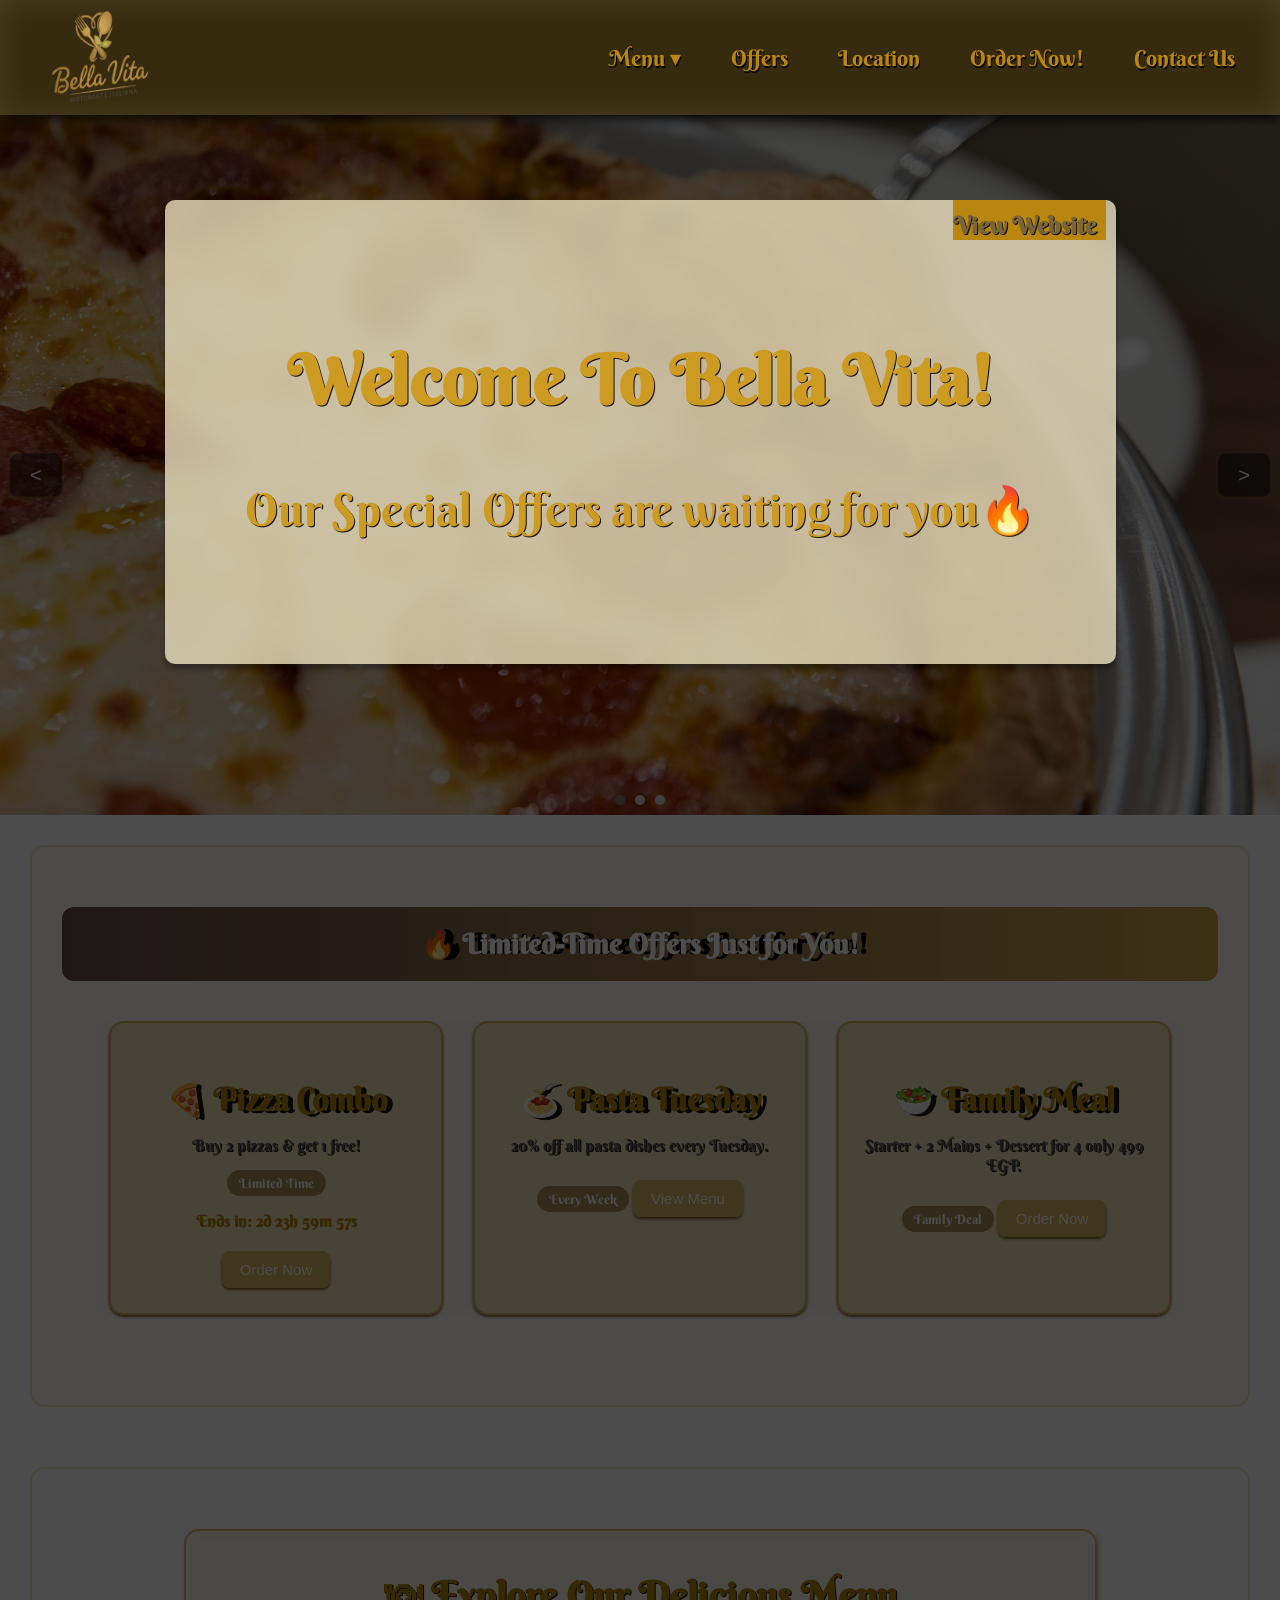
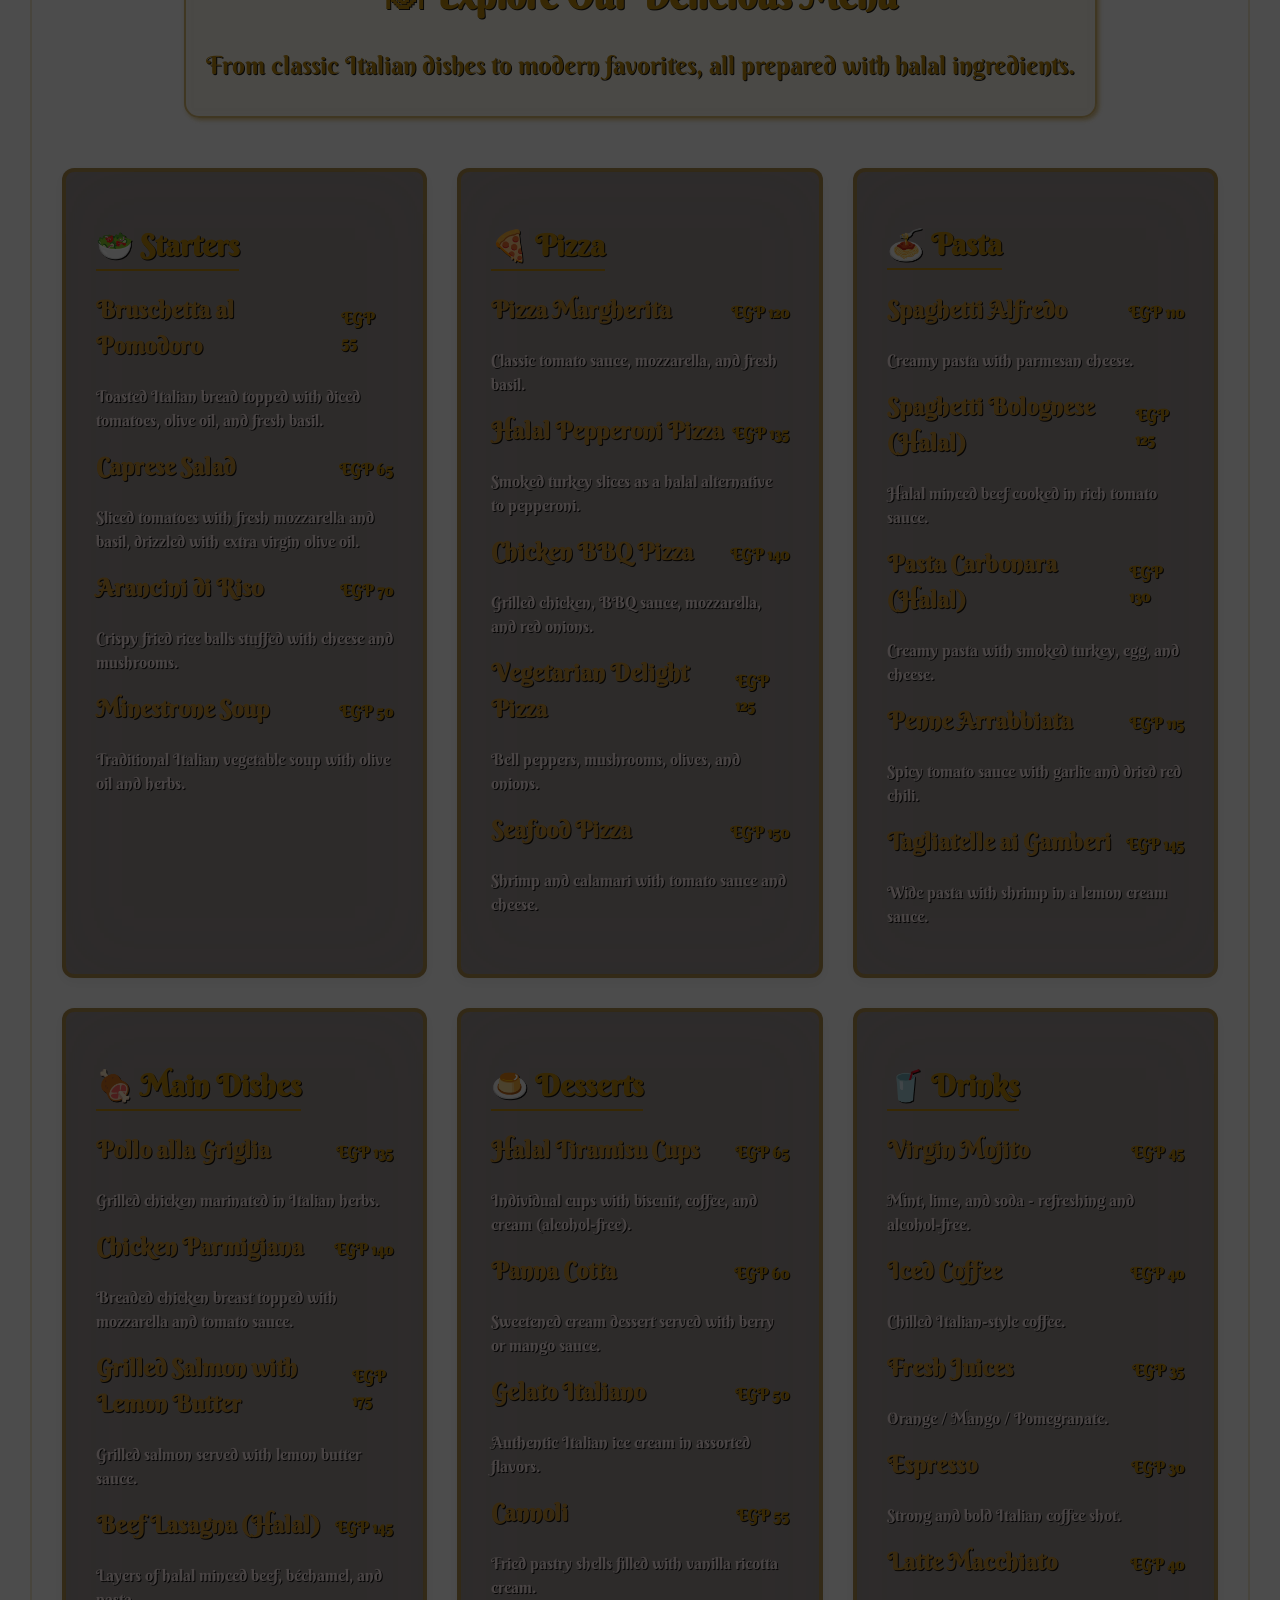
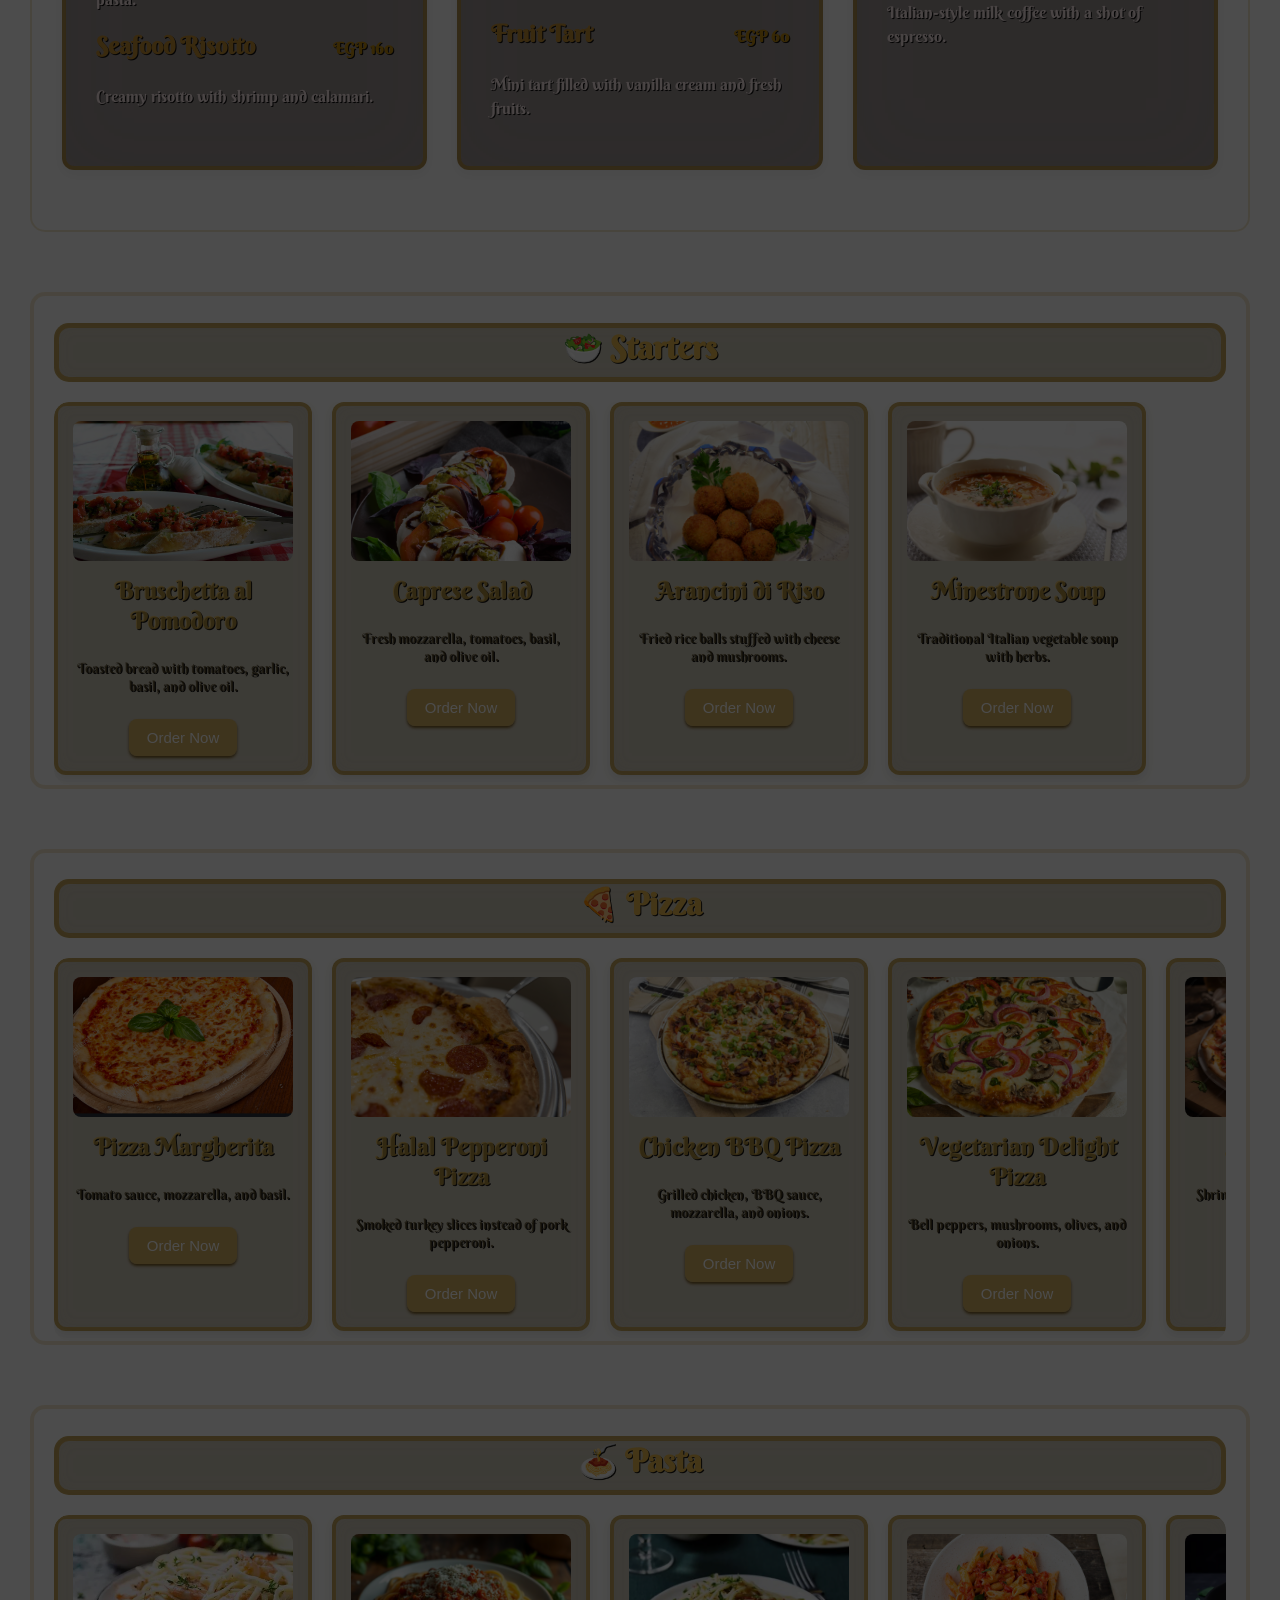
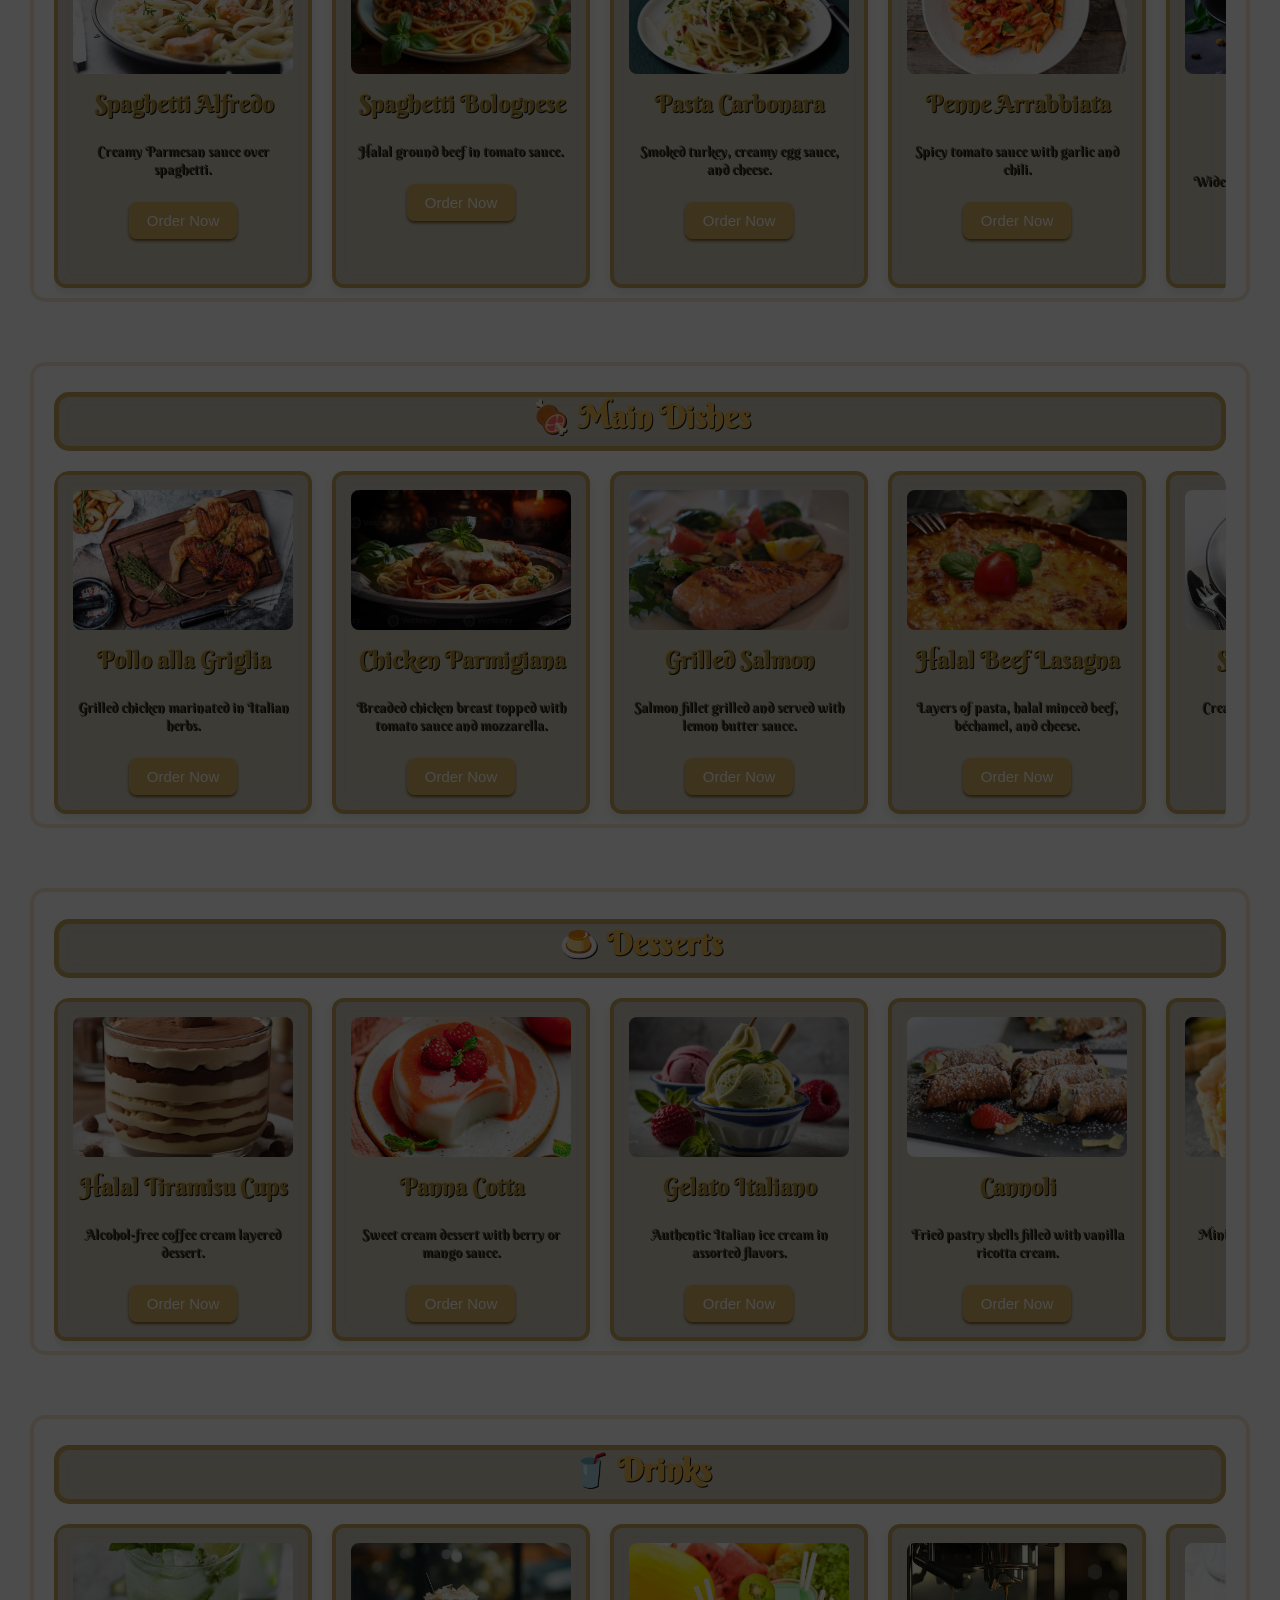
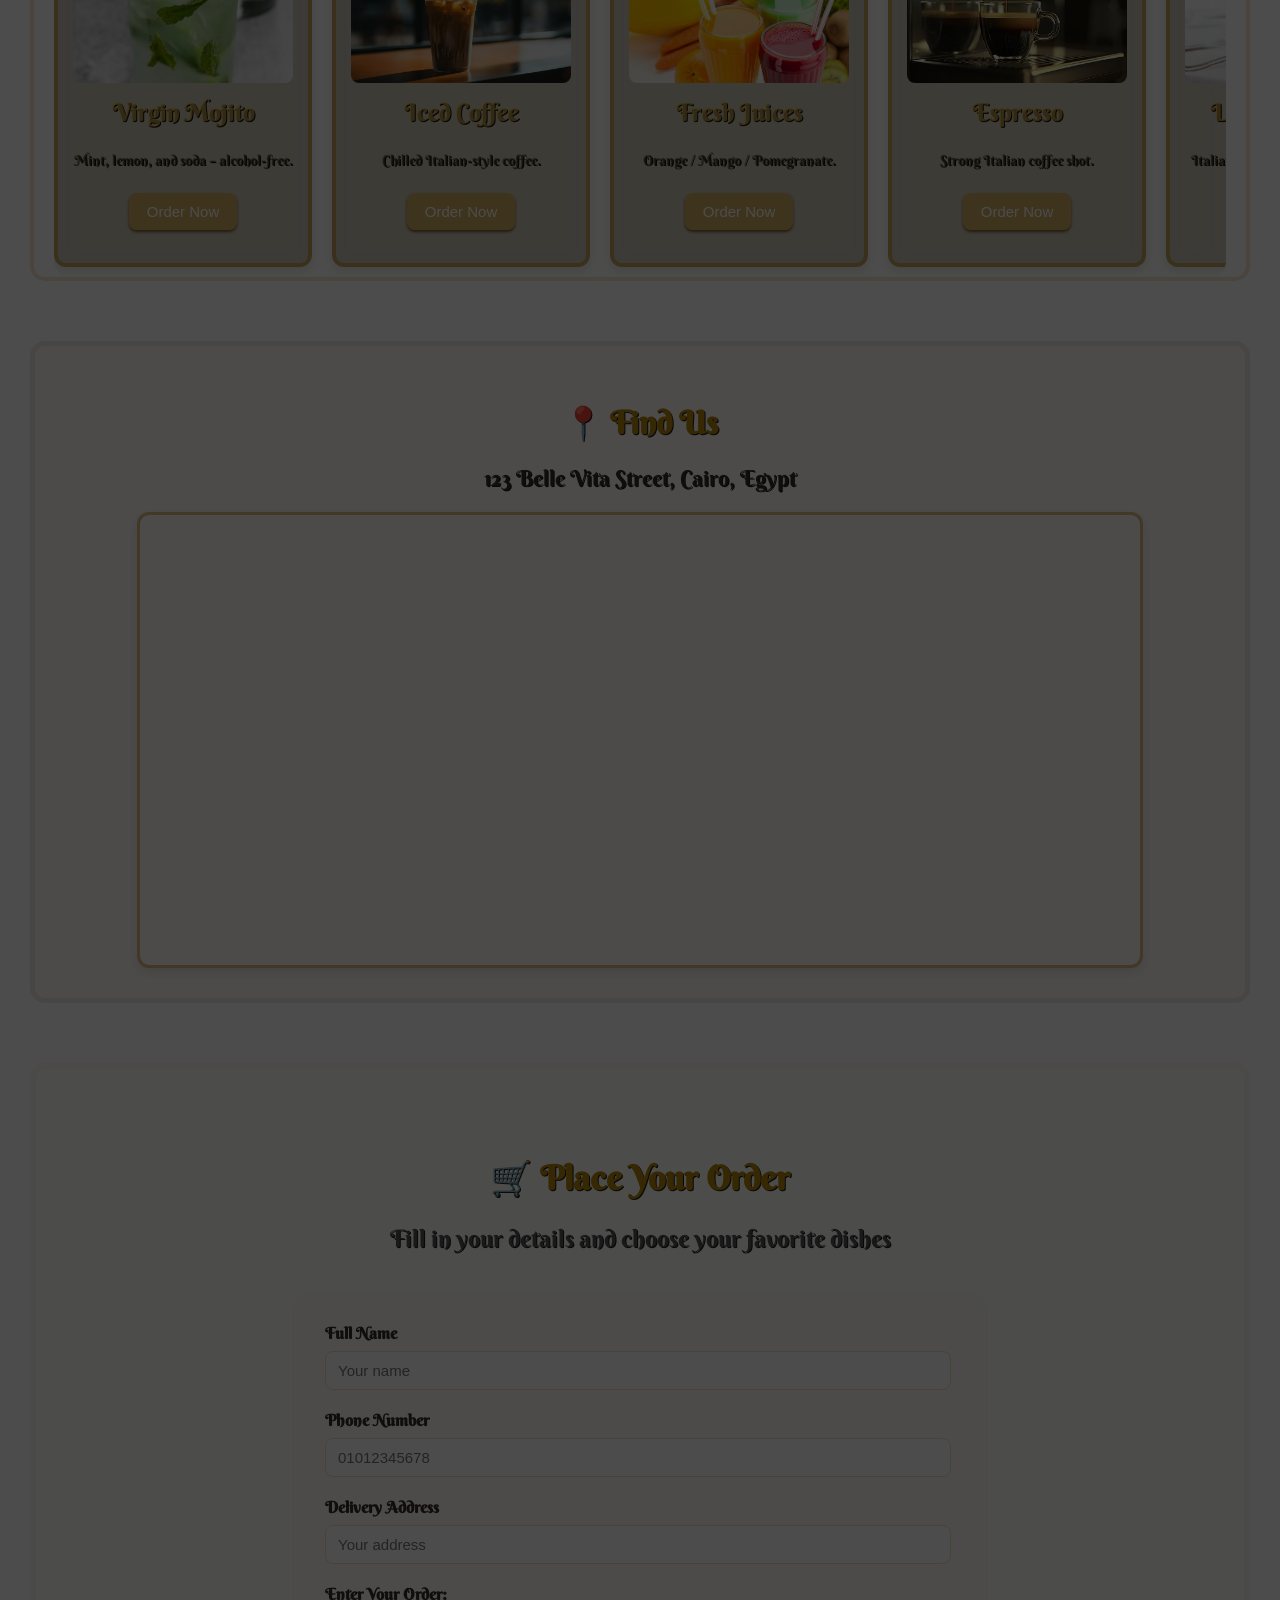
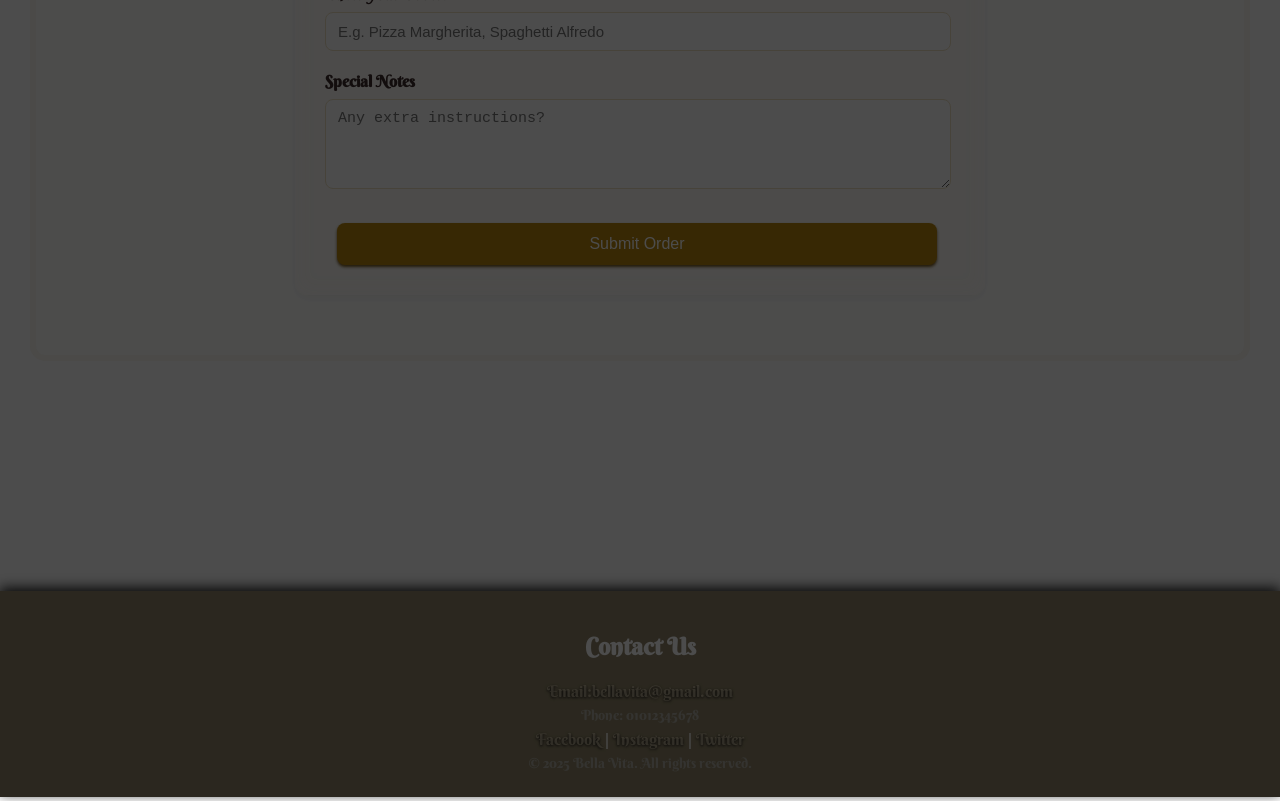
==== index.html @ 9ab6803d "A Restaurant Landing Page" ====
<!DOCTYPE html>
<html lang="en">

<head>
    <meta charset="UTF-8">
    <meta name="viewport" content="width=device-width, initial-scale=1.0">
    <!-- WE THIS LINKING TO USE THE DESIRED FONT -->
    <link rel="preconnect" href="https://fonts.googleapis.com">
    <link rel="preconnect" href="https://fonts.gstatic.com" crossorigin>
    <link
        href="https://fonts.googleapis.com/css2?family=Berkshire+Swash&family=Playwrite+ES:wght@100..400&family=Story+Script&display=swap"
        rel="stylesheet">

    <!-- LINKING THE CSS STYLE SHEET -->
    <link rel="stylesheet" href="style.css">
    <!-- THE PAGE TITLE USED -->
    <title> Bella Vita - Italian Restaurant Landing Page </title>
</head>

<body>
    <!-- A Responsive Landing Page For A Restaurant -->
    <!-- POPUP Section -->
    <div class="popup-overlay">
        <div class="popup-content">
            <h2>Welcome To Bella Vita!</h2>
            <p>Our Special Offers are waiting for you🔥</p>
            <span class="popup-btn">View Website</span>
        </div>
    </div>

    <!-- HEADER Section -->
    <header>
        <img id="logo" src="logo.png" alt="Bella Vita">
        <!-- Nav BAR -->
        <nav>
            <ul class="navbar">
                <li class="dropdown">
                    <a href="#menu">Menu ▾</a>
                    <ul class="dropdown-content">
                        <li><a href="#starters">Starters</a></li>
                        <li><a href="#pizza">Pizza</a></li>
                        <li><a href="#pasta">Pasta</a></li>
                        <li><a href="#main">Main Dishes</a></li>
                        <li><a href="#desserts">Desserts</a></li>
                        <li><a href="#drinks">Drinks</a></li>
                    </ul>
                </li>
                <li><a href="#offers">Offers</a></li>
                <li><a href="#location">Location</a></li>
                <li><a href="#orders">Order Now!</a></li>
                <li><a href="#contact">Contact Us</a></li>
            </ul>
        </nav>
    </header>

    <!-- Hero Section -->
    <main>
        <section class="hero-section">
            <div class="slider-container">
                <div class="slider-images">
                    <img src="pizza-1179404_1280.jpg" alt="dish 1">
                    <img src="pngtree-pork-bolognese-spaghetti-with-parmesan-cheese-image_15660833.jpg" alt="dish 2">
                    <img src="Penne-Arrabbiata.jpg" alt="dish 3">
                </div>
                <button class="prev-btn">
                    < </button>
                        <button class="next-btn">
                            >
                        </button>
                        <div class="slider-dots">
                        </div>
            </div>
        </section>
    </main>

    <!-- OFFERS Section -->
    <section id="offers" class="offers-section">
        <!-- A MENU BANNER TO GET THE CUSTOMER'S ATTENTION -->
        <div class="offers-banner">
            <h2>🔥 Limited-Time Offers Just for You!</h2>
        </div>
        <!-- A GRID TO INCLUDE THE OFFER CARDS -->
        <div class="offers-grid">
            <!-- AN OFFER CARD WHICH FADES-IN WHEN THE USER OPENS THE WEBPAGE -->
            <div class="offer-card fade-in">
                <h3>🍕 Pizza Combo</h3>
                <p>Buy 2 pizzas & get 1 free!</p>
                <span class="tag">Limited Time</span>
                <!-- A COUNTDOWN TIMER FOR THE OFFER -->
                <div class="countdown" id="timer1"></div>
                <button onclick="location.href='#orders'">Order Now</button>
            </div>
            <!-- AN OFFER CARD WHICH FADES-IN WHEN THE USER OPENS THE WEBPAGE -->
            <div class="offer-card fade-in">
                <h3>🍝 Pasta Tuesday</h3>
                <p>20% off all pasta dishes every Tuesday.</p>
                <span class="tag">Every Week</span>
                <button onclick="location.href='#menu'">View Menu</button>
            </div>
            <!-- AN OFFER CARD WHICH FADES-IN WHEN THE USER OPENS THE WEBPAGE -->
            <div class="offer-card fade-in">
                <h3>🥗 Family Meal</h3>
                <p>Starter + 2 Mains + Dessert for 4 only 499 EGP.</p>
                <span class="tag">Family Deal</span>
                <button onclick="location.href='#orders'">Order Now</button>
            </div>
        </div>
    </section>

    <!-- MENU Section - A Simple Version of the Menu - to see a conclusion with prices -->
    <section class="menu-section" id="menu">
        <div class="menu-header">
            <!-- A MENU BANNER TO LET THE CUSTOMER KNOW A SUMMARY OF WHAT WE OFFER AND OUR PRICES -->
            <span class="menu-banner">
                <h2>🍽 Explore Our Delicious Menu</h2>
                <p>From classic Italian dishes to modern favorites, all prepared with halal ingredients.</p>
            </span>
        </div>
        <!-- A MENU WRAPPER TO INCLUDE THE MENU CATEGORIES -->
        <div class="menu-wrapper">
            <!-- A MENU CATEGORY -->
            <div class="menu-category">
                <h2>🥗 Starters</h2>
                <ul>
                    <li>
                        <!-- A MENU ITEM TO BE INCLUDED IN THIS MENU CATEGORY -->
                        <div class="item-row">
                            <strong>Bruschetta al Pomodoro</strong>
                            <span class="price">EGP 55</span>
                        </div>
                        <p>Toasted Italian bread topped with diced tomatoes, olive oil, and fresh basil.</p>
                    </li>
                    <li>
                        <!-- A MENU ITEM TO BE INCLUDED IN THIS MENU CATEGORY -->
                        <div class="item-row"">
                            <strong>Caprese Salad</strong>
                            <span class=" price">EGP 65</span>
                        </div>
                        <p>Sliced tomatoes with fresh mozzarella and basil, drizzled with extra virgin olive oil.</p>
                    </li>
                    <li>
                        <!-- A MENU ITEM TO BE INCLUDED IN THIS MENU CATEGORY -->
                        <div class="item-row">
                            <strong>Arancini di Riso</strong>
                            <span class="price">EGP 70</span>
                        </div>
                        <p>Crispy fried rice balls stuffed with cheese and mushrooms.</p>
                    </li>
                    <li>
                        <!-- A MENU ITEM TO BE INCLUDED IN THIS MENU CATEGORY -->
                        <div class="item-row">
                            <strong>Minestrone Soup</strong>
                            <span class="price">EGP 50</span>
                        </div>
                        <p>Traditional Italian vegetable soup with olive oil and herbs.</p>
                    </li>
                </ul>
            </div>
            <!-- A MENU CATEGORY -->
            <div class="menu-category">
                <h2>🍕 Pizza</h2>
                <ul>
                    <li>
                        <!-- A MENU ITEM TO BE INCLUDED IN THIS MENU CATEGORY -->
                        <div class="item-row">
                            <strong>Pizza Margherita</strong>
                            <span class="price">EGP 120</span>
                        </div>
                        <p>Classic tomato sauce, mozzarella, and fresh basil.</p>
                    </li>
                    <li>
                        <!-- A MENU ITEM TO BE INCLUDED IN THIS MENU CATEGORY -->
                        <div class="item-row">
                            <strong>Halal Pepperoni Pizza</strong>
                            <span class="price">EGP 135</span>
                        </div>
                        <p>Smoked turkey slices as a halal alternative to pepperoni.</p>
                    </li>
                    <li>
                        <!-- A MENU ITEM TO BE INCLUDED IN THIS MENU CATEGORY -->
                        <div class="item-row">
                            <strong>Chicken BBQ Pizza</strong>
                            <span class="price">EGP 140</span>
                        </div>
                        <p>Grilled chicken, BBQ sauce, mozzarella, and red onions.</p>
                    </li>
                    <li>
                        <!-- A MENU ITEM TO BE INCLUDED IN THIS MENU CATEGORY -->
                        <div class="item-row">
                            <strong>Vegetarian Delight Pizza</strong>
                            <span class="price">EGP 125</span>
                        </div>
                        <p>Bell peppers, mushrooms, olives, and onions.</p>
                    </li>
                    <li>
                        <!-- A MENU ITEM TO BE INCLUDED IN THIS MENU CATEGORY -->
                        <div class="item-row">
                            <strong>Seafood Pizza</strong>
                            <span class="price">EGP 150</span>
                        </div>
                        <p>Shrimp and calamari with tomato sauce and cheese.</p>
                    </li>
                </ul>
            </div>
            <!-- A MENU CATEGORY -->
            <div class="menu-category">
                <h2>🍝 Pasta</h2>
                <ul>
                    <li>
                        <!-- A MENU ITEM TO BE INCLUDED IN THIS MENU CATEGORY -->
                        <div class="item-row">
                            <strong>Spaghetti Alfredo</strong>
                            <span class="price">EGP 110</span>
                        </div>
                        <p>Creamy pasta with parmesan cheese.</p>
                    </li>
                    <li>
                        <!-- A MENU ITEM TO BE INCLUDED IN THIS MENU CATEGORY -->
                        <div class="item-row">
                            <strong>Spaghetti Bolognese (Halal)</strong>
                            <span class="price">EGP 125</span>
                        </div>
                        <p>Halal minced beef cooked in rich tomato sauce.</p>
                    </li>
                    <li>
                        <!-- A MENU ITEM TO BE INCLUDED IN THIS MENU CATEGORY -->
                        <div class="item-row">
                            <strong>Pasta Carbonara (Halal)</strong>
                            <span class="price">EGP 130</span>
                        </div>
                        <p>Creamy pasta with smoked turkey, egg, and cheese.</p>
                    </li>
                    <li>
                        <!-- A MENU ITEM TO BE INCLUDED IN THIS MENU CATEGORY -->
                        <div class="item-row">
                            <strong>Penne Arrabbiata</strong>
                            <span class="price">EGP 115</span>
                        </div>
                        <p>Spicy tomato sauce with garlic and dried red chili.</p>
                    </li>
                    <li>
                        <!-- A MENU ITEM TO BE INCLUDED IN THIS MENU CATEGORY -->
                        <div class="item-row">
                            <strong>Tagliatelle ai Gamberi</strong>
                            <span class="price">EGP 145</span>
                        </div>
                        <p>Wide pasta with shrimp in a lemon cream sauce.</p>
                    </li>
                </ul>
            </div>
            <!-- A MENU CATEGORY -->
            <div class="menu-category">
                <h2>🍖 Main Dishes</h2>
                <ul>
                    <li>
                        <!-- A MENU ITEM TO BE INCLUDED IN THIS MENU CATEGORY -->
                        <div class="item-row">
                            <strong>Pollo alla Griglia</strong>
                            <span class="price">EGP 135</span>
                        </div>
                        <p>Grilled chicken marinated in Italian herbs.</p>
                    </li>
                    <li>
                        <!-- A MENU ITEM TO BE INCLUDED IN THIS MENU CATEGORY -->
                        <div class="item-row">
                            <strong>Chicken Parmigiana</strong>
                            <span class="price">EGP 140</span>
                        </div>
                        <p>Breaded chicken breast topped with mozzarella and tomato sauce.</p>
                    </li>
                    <li>
                        <!-- A MENU ITEM TO BE INCLUDED IN THIS MENU CATEGORY -->
                        <div class="item-row">
                            <strong>Grilled Salmon with Lemon Butter</strong>
                            <span class="price">EGP 175</span>
                        </div>
                        <p>Grilled salmon served with lemon butter sauce.</p>
                    </li>
                    <li>
                        <!-- A MENU ITEM TO BE INCLUDED IN THIS MENU CATEGORY -->
                        <div class="item-row">
                            <strong>Beef Lasagna (Halal)</strong>
                            <span class="price">EGP 145</span>
                        </div>
                        <p>Layers of halal minced beef, béchamel, and pasta.</p>
                    </li>
                    <li>
                        <!-- A MENU ITEM TO BE INCLUDED IN THIS MENU CATEGORY -->
                        <div class="item-row">
                            <strong>Seafood Risotto</strong>
                            <span class="price">EGP 160</span>
                        </div>
                        <p>Creamy risotto with shrimp and calamari.</p>
                    </li>
                </ul>
            </div>
            <!-- A MENU CATEGORY -->
            <div class="menu-category">
                <h2>🍮 Desserts</h2>
                <ul>
                    <li>
                        <!-- A MENU ITEM TO BE INCLUDED IN THIS MENU CATEGORY -->
                        <div class="item-row">
                            <strong>Halal Tiramisu Cups</strong>
                            <span class="price">EGP 65</span>
                        </div>
                        <p>Individual cups with biscuit, coffee, and cream (alcohol-free).</p>
                    </li>
                    <li>
                        <!-- A MENU ITEM TO BE INCLUDED IN THIS MENU CATEGORY -->
                        <div class="item-row">
                            <strong>Panna Cotta</strong>
                            <span class="price">EGP 60</span>
                        </div>
                        <p>Sweetened cream dessert served with berry or mango sauce.</p>
                    </li>
                    <li>
                        <!-- A MENU ITEM TO BE INCLUDED IN THIS MENU CATEGORY -->
                        <div class="item-row">
                            <strong>Gelato Italiano</strong>
                            <span class="price">EGP 50</span>
                        </div>
                        <p>Authentic Italian ice cream in assorted flavors.</p>
                    </li>
                    <li>
                        <!-- A MENU ITEM TO BE INCLUDED IN THIS MENU CATEGORY -->
                        <div class="item-row">
                            <strong>Cannoli</strong>
                            <span class="price">EGP 55</span>
                        </div>
                        <p>Fried pastry shells filled with vanilla ricotta cream.</p>
                    </li>
                    <li>
                        <!-- A MENU ITEM TO BE INCLUDED IN THIS MENU CATEGORY -->
                        <div class="item-row">
                            <strong>Fruit Tart</strong>
                            <span class="price">EGP 60</span>
                        </div>
                        <p>Mini tart filled with vanilla cream and fresh fruits.</p>
                    </li>
                </ul>
            </div>
            <!-- A MENU CATEGORY -->
            <div class="menu-category">
                <h2>🥤 Drinks</h2>
                <ul>
                    <li>
                        <!-- A MENU ITEM TO BE INCLUDED IN THIS MENU CATEGORY -->
                        <div class="item-row">
                            <strong>Virgin Mojito</strong>
                            <span class="price">EGP 45</span>
                        </div>
                        <p>Mint, lime, and soda - refreshing and alcohol-free.</p>
                    </li>
                    <li>
                        <!-- A MENU ITEM TO BE INCLUDED IN THIS MENU CATEGORY -->
                        <div class="item-row">
                            <strong>Iced Coffee</strong>
                            <span class="price">EGP 40</span>
                        </div>
                        <p>Chilled Italian-style coffee.</p>
                    </li>
                    <li>
                        <!-- A MENU ITEM TO BE INCLUDED IN THIS MENU CATEGORY -->
                        <div class="item-row">
                            <strong>Fresh Juices</strong>
                            <span class="price">EGP 35</span>
                        </div>
                        <p>Orange / Mango / Pomegranate.</p>
                    </li>
                    <li>
                        <!-- A MENU ITEM TO BE INCLUDED IN THIS MENU CATEGORY -->
                        <div class="item-row">
                            <strong>Espresso</strong>
                            <span class="price">EGP 30</span>
                        </div>
                        <p>Strong and bold Italian coffee shot.</p>
                    </li>
                    <li>
                        <!-- A MENU ITEM TO BE INCLUDED IN THIS MENU CATEGORY -->
                        <div class="item-row">
                            <strong>Latte Macchiato</strong>
                            <span class="price">EGP 40</span>
                        </div>
                        <p>Italian-style milk coffee with a shot of espresso.</p>
                    </li>
                </ul>
            </div>
        </div>
    </section>

    <!-- MENU Section With Details -->
    <section class="menu-section-details" id="starters">
        <h2>🥗 Starters</h2>
        <!-- DEFINNIG THE CONTAINER WHICH WE WILL USE TO SCROLL THROUGH THE MENU CARDS in this section -->
        <div class="scroll-container">
            <!-- DEFINNIG MENU CARD -->
            <div class="menu-card">
                <img src="bruschetta-887336_1280.jpg" alt="Bruschetta">
                <h3>Bruschetta al Pomodoro</h3>
                <p>Toasted bread with tomatoes, garlic, basil, and olive oil.</p>
                <button onclick="location.href='#orders'">Order Now</button>
            </div>
            <!-- DEFINNIG MENU CARD -->
            <div class="menu-card">
                <img src="salad-1934944_1920.jpg" alt="Caprese Salad">
                <h3>Caprese Salad</h3>
                <p>Fresh mozzarella, tomatoes, basil, and olive oil.</p>
                <button onclick="location.href='#orders'">Order Now</button>
            </div>
            <!-- DEFINNIG MENU CARD -->
            <div class="menu-card">
                <img src="R.jpeg" alt="Arancini">
                <h3>Arancini di Riso</h3>
                <p>Fried rice balls stuffed with cheese and mushrooms.</p>
                <button onclick="location.href='#orders'">Order Now</button>
            </div>
            <!-- DEFINNIG MENU CARD -->
            <div class="menu-card">
                <img src="soup-8021569_1280.jpg" alt="Minestrone">
                <h3>Minestrone Soup</h3>
                <p>Traditional Italian vegetable soup with herbs.</p>
                <button onclick="location.href='#orders'">Order Now</button>
            </div>

    </section>
    <section class="menu-section-details" id="pizza">
        <h2>🍕 Pizza</h2>
        <!-- DEFINNIG THE CONTAINER WHICH WE WILL USE TO SCROLL THROUGH THE MENU CARDS in this section -->
        <div class="scroll-container">
            <!-- DEFINNIG MENU CARD -->
            <div class="menu-card">
                <img src="stock-photo-pizza-margarita-115926238.jpg" alt="Margherita">
                <h3>Pizza Margherita</h3>
                <p>Tomato sauce, mozzarella, and basil.</p>
                <button onclick="location.href='#orders'">Order Now</button>
            </div>
            <!-- DEFINNIG MENU CARD -->
            <div class="menu-card">
                <img src="pizza-1179404_1280.jpg" alt="Halal Pepperoni">
                <h3>Halal Pepperoni Pizza</h3>
                <p>Smoked turkey slices instead of pork pepperoni.</p>
                <button onclick="location.href='#orders'">Order Now</button>
            </div>
            <!-- DEFINNIG MENU CARD -->
            <div class="menu-card">
                <img src="BBQ-Chicken-Pizza-13-of-19-1024x683.jpg" alt="BBQ Chicken">
                <h3>Chicken BBQ Pizza</h3>
                <p>Grilled chicken, BBQ sauce, mozzarella, and onions.</p>
                <button onclick="location.href='#orders'">Order Now</button>
            </div>
            <!-- DEFINNIG MENU CARD -->
            <div class="menu-card">
                <img src="Vegie-Deight-Pizza-1.png" alt="Vegetarian Pizza">
                <h3>Vegetarian Delight Pizza</h3>
                <p>Bell peppers, mushrooms, olives, and onions.</p>
                <button onclick="location.href='#orders'">Order Now</button>
            </div>
            <!-- DEFINNIG MENU CARD -->
            <div class="menu-card">
                <img src="free-tasty-seafood-pizza-image_999195-235.jpg" alt="Seafood Pizza">
                <h3>Seafood Pizza</h3>
                <p>Shrimp and calamari with tomato sauce and cheese.</p>
                <button onclick="location.href='#orders'">Order Now</button>
            </div>
        </div>
    </section>
    <section class="menu-section-details" id="pasta">
        <h2>🍝 Pasta</h2>
        <!-- DEFINNIG THE CONTAINER WHICH WE WILL USE TO SCROLL THROUGH THE MENU CARDS in this section -->
        <div class="scroll-container">
            <!-- DEFINNIG MENU CARD -->
            <div class="menu-card">
                <img src="Spaghetti-Alfredo.jpg" alt="Alfredo">
                <h3>Spaghetti Alfredo</h3>
                <p>Creamy Parmesan sauce over spaghetti.</p>
                <button onclick="location.href='#orders'">Order Now</button>
            </div>
            <div class="menu-card">
                <!-- DEFINNIG MENU CARD -->
                <img src="Spaghetti-Bolognese-1024x585.jpg" alt="Bolognese">
                <h3>Spaghetti Bolognese</h3>
                <p>Halal ground beef in tomato sauce.</p>
                <button onclick="location.href='#orders'">Order Now</button>
            </div>
            <div class="menu-card">
                <!-- DEFINNIG MENU CARD -->
                <img src="th.jpeg" alt="Carbonara">
                <h3>Pasta Carbonara</h3>
                <p>Smoked turkey, creamy egg sauce, and cheese.</p>
                <button onclick="location.href='#orders'">Order Now</button>
            </div>
            <!-- DEFINNIG MENU CARD -->
            <div class="menu-card">
                <img src="Penne-Arrabbiata.jpg" alt="Arrabbiata">
                <h3>Penne Arrabbiata</h3>
                <p>Spicy tomato sauce with garlic and chili.</p>
                <button onclick="location.href='#orders'">Order Now</button>
            </div>
            <!-- DEFINNIG MENU CARD -->
            <div class="menu-card">
                <img src="Tagliatelle-ai-Gamberi.jpg" alt="Seafood Risotto">
                <h3>Tagliatelle ai Gamberi</h3>
                <p>Wide pasta with shrimp in a lemon cream sauce.</p>
                <button onclick="location.href='#orders'">Order Now</button>
            </div>
        </div>
    </section>
    <section class="menu-section-details" id="main">
        <h2>🍖 Main Dishes</h2>
        <!-- DEFINNIG THE CONTAINER WHICH WE WILL USE TO SCROLL THROUGH THE MENU CARDS in this section -->
        <div class="scroll-container">
            <!-- DEFINNIG MENU CARD -->
            <div class="menu-card">
                <img src="pollo-alla-griglia.jpg" alt="Pollo alla Griglia">
                <h3>Pollo alla Griglia</h3>
                <p>Grilled chicken marinated in Italian herbs.</p>
                <button onclick="location.href='#orders'">Order Now</button>
            </div>
            <!-- DEFINNIG MENU CARD -->
            <div class="menu-card">
                <img src="Chicken-Parmigiana.jpg" alt="Chicken Parmigiana">
                <h3>Chicken Parmigiana</h3>
                <p>Breaded chicken breast topped with tomato sauce and mozzarella.</p>
                <button onclick="location.href='#orders'">Order Now</button>
            </div>
            <!-- DEFINNIG MENU CARD -->
            <div class="menu-card">
                <img src="new-years-eve-518032_1280.jpg" alt="Grilled Salmon">
                <h3>Grilled Salmon</h3>
                <p>Salmon fillet grilled and served with lemon butter sauce.</p>
                <button onclick="location.href='#orders'">Order Now</button>
            </div>
            <!-- DEFINNIG MENU CARD -->
            <div class="menu-card">
                <img src="lasagna-1900529_1280.jpg" alt="Halal Beef Lasagna">
                <h3>Halal Beef Lasagna</h3>
                <p>Layers of pasta, halal minced beef, béchamel, and cheese.</p>
                <button onclick="location.href='#orders'">Order Now</button>
            </div>
            <!-- DEFINNIG MENU CARD -->
            <div class="menu-card">
                <img src="seafood-risotto-39585-1.jpeg" alt="Seafood Risotto">
                <h3>Seafood Risotto</h3>
                <p>Creamy risotto with shrimp and calamari.</p>
                <button onclick="location.href='#orders'">Order Now</button>
            </div>
        </div>
    </section>
    <section class="menu-section-details" id="desserts">
        <h2>🍮 Desserts</h2>
        <!-- DEFINNIG THE CONTAINER WHICH WE WILL USE TO SCROLL THROUGH THE MENU CARDS in this section -->
        <div class="scroll-container">
            <!-- DEFINNIG MENU CARD -->
            <div class="menu-card">
                <img src="tiramisu-8503073_1280.jpg" alt="Tiramisu">
                <h3>Halal Tiramisu Cups</h3>
                <p>Alcohol-free coffee cream layered dessert.</p>
                <button onclick="location.href='#orders'">Order Now</button>
            </div>
            <!-- DEFINNIG MENU CARD -->
            <div class="menu-card">
                <img src="creamy-vegan-panna-cotta-dairy-free-fresh-and-light-dessert-thumb-12.jpg" alt="Panna Cotta">
                <h3>Panna Cotta</h3>
                <p>Sweet cream dessert with berry or mango sauce.</p>
                <button onclick="location.href='#orders'">Order Now</button>
            </div>
            <!-- DEFINNIG MENU CARD -->
            <div class="menu-card">
                <img src="Traditional-Italian-Gelato-featured.jpg" alt="Gelato Italiano">
                <h3>Gelato Italiano</h3>
                <p>Authentic Italian ice cream in assorted flavors.</p>
                <button onclick="location.href='#orders'">Order Now</button>
            </div>
            <!-- DEFINNIG MENU CARD -->
            <div class="menu-card">
                <img src="ITqNOK2c-Free-Cannoli-at-BiCE-MAre(1)-1200x800.jpg" alt="Cannoli">
                <h3>Cannoli</h3>
                <p>Fried pastry shells filled with vanilla ricotta cream.</p>
                <button onclick="location.href='#orders'">Order Now</button>
            </div>
            <!-- DEFINNIG MENU CARD -->
            <div class="menu-card">
                <img src="Fruit-Tart.jpeg" alt="Fruit Tart">
                <h3>Fruit Tart</h3>
                <p>Mini tart with vanilla cream and fresh fruits.</p>
                <button onclick="location.href='#orders'">Order Now</button>
            </div>
        </div>
    </section>
    <section class="menu-section-details" id="drinks">
        <h2>🥤 Drinks</h2>
        <!-- DEFINNIG THE CONTAINER WHICH WE WILL USE TO SCROLL THROUGH THE MENU CARDS in this section -->
        <div class="scroll-container">
            <!-- DEFINNIG MENU CARD -->
            <div class="menu-card">
                <img src="virgin-mojito-3.jpg" alt="Virgin Mojito">
                <h3>Virgin Mojito</h3>
                <p>Mint, lemon, and soda – alcohol-free.</p>
                <button onclick="location.href='#orders'">Order Now</button>
            </div>
            <!-- DEFINNIG MENU CARD -->
            <div class="menu-card">
                <img src="pumpkin-spice-latte-iced-coffee-background-generative-ai-free-photo.jpg" alt="Iced Coffee">
                <h3>Iced Coffee</h3>
                <p>Chilled Italian-style coffee.</p>
                <button onclick="location.href='#orders'">Order Now</button>
            </div>
            <!-- DEFINNIG MENU CARD -->
            <div class="menu-card">
                <img src="Fresh-Juices.jpg" alt="Fresh Juices">
                <h3>Fresh Juices</h3>
                <p>Orange / Mango / Pomegranate.</p>
                <button onclick="location.href='#orders'">Order Now</button>
            </div>
            <!-- DEFINNIG MENU CARD -->
            <div class="menu-card">
                <img src="Espresso2.jpg" alt="Espresso">
                <h3>Espresso</h3>
                <p>Strong Italian coffee shot.</p>
                <button onclick="location.href='#orders'">Order Now</button>
            </div>
            <!-- DEFINNIG MENU CARD -->
            <div class="menu-card">
                <img src="coffee-431121_1280.jpg" alt="Latte Macchiato">
                <h3>Latte Macchiato</h3>
                <p>Italian-style milk coffee with a shot of espresso.</p>
                <button onclick="location.href='#orders'">Order Now</button>
            </div>
    </section>

    <!-- LOCATION Section -->
    <section id="location" class="location-section">
        <h2>📍 Find Us</h2>
        <p>123 Belle Vita Street, Cairo, Egypt</p>
        <div class="map-container">
            <iframe
                src="https://www.google.com/maps/embed?pb=!1m18!1m12!1m3!1d3453.79374092289!2d31.23351231502425!3d30.04441998188152!2m3!1f0!2f0!3f0!3m2!1i1024!2i768!4f13.1!3m3!1m2!1s0x14583f7d24f0c47b%3A0x6d90e9d6d1b7c12!2sCairo%2C%20Cairo%20Governorate%2C%20Egypt!5e0!3m2!1sen!2sus!4v1634591461936!5m2!1sen!2sus"
                width="600" height="450" style="border:0;" allowfullscreen="" loading="lazy"
                referrerpolicy="no-referrer-when-downgrade"></iframe>
        </div>
    </section>

    <!-- ORDERS Section -->
    <section id="orders" class="orders-section">
        <div class="orders-banner">
            <h2>🛒 Place Your Order</h2>
            <p>Fill in your details and choose your favorite dishes</p>
        </div>
        <!-- ORDERS FORM Section -->
        <form class="order-form">
            <div class="form-group">
                <label for="name">Full Name</label>
                <input type="text" id="name" placeholder="Your name" required>
            </div>
            <div class="form-group">
                <label for="phone">Phone Number</label>
                <input type="tel" id="phone" placeholder="01012345678" required>
            </div>
            <div class="form-group">
                <label for="address">Delivery Address</label>
                <input type="text" id="address" placeholder="Your address" required>
            </div>
            <div class="form-group">
                <label>Enter Your Order: </label>
                <input type="text" id="items" placeholder="E.g. Pizza Margherita, Spaghetti Alfredo" required>
            </div>
            <div class="form-group">
                <label for="notes">Special Notes</label>
                <textarea id="notes" rows="4" placeholder="Any extra instructions?"></textarea>
            </div>
            <button type="submit">Submit Order</button>
        </form>
    </section>

    <!-- PAGE FOOTER Section & CONTACT Section at the same time -->
    <footer id="contact">
        <h2>Contact Us</h2>
        <a href="bellavita@gmail.com">Email:bellavita@gmail.com</a>
        <p>Phone: 01012345678</p>
        <div class="social-icons">
            <a href="facebook.com"> Facebook </a> |
            <a href="instagram.com"> Instagram </a> |
            <a href="twitter.com"> Twitter </a>
        </div>
        <p>© 2025 Bella Vita. All rights reserved.</p>
    </footer>

    <!-- LINKING THE JS SCRIPT FILE -->
    <script src="script.js"></script>
</body>

</html>
---- style.css ----
/* Google Fonts to use in our website */
.playwrite-es-regular {
    font-family: "Playwrite ES", cursive;
    font-optical-sizing: auto;
    font-weight: 400;
    font-style: normal;
}

.berkshire-swash-regular {
    font-family: "Berkshire Swash", serif;
    font-weight: 400;
    font-style: normal;
}

/*Styling Applied on the Whole Page*/
body {
    margin: 0;
    padding: 0;
    font-family: "Berkshire Swash", serif;
    background-image: linear-gradient(#ebd6a78a), url('dish.jpg');
    background-size: cover;
    background-attachment: fixed;
    background-position: center;
    background-repeat: no-repeat;
    scroll-behavior: smooth;
    backdrop-filter: blur(5px);
    display: flex;
    flex-direction: column;
    min-height: 100vh;
}

html {
    scroll-behavior: smooth;
}

section {
    scroll-margin-top: 100px;
}

/*Header Section Styling*/
header {
    background-color: rgba(76, 56, 11, 0.616);
    display: flex;
    justify-content: space-between;
    align-items: center;
    height: 85px;
    padding: 15px 30px;
    box-shadow: 0 3px 12px rgba(0, 0, 0, 0.9);
    position: sticky;
    top: 0;
    z-index: 1000;
    backdrop-filter: blur(15px);
    flex-grow: 1;
}

#logo {
    width: 100px;
    height: 100px;
    margin-left: 20px;
}

/* Nav Bar Styling*/
nav a {
    text-decoration: none;
    color: rgb(185, 134, 15);
    font-size: 22px;
    padding: 0 15px;
    text-shadow: 1px 2px rgba(0, 0, 0, 0.9);
    transition: transform 0.3s ease, background-color 0.3s ease;
}

nav a:hover {
    background-color: rgba(250, 235, 215, 0.3);
    border-radius: 15px;
    transform: scale(1.05);
    box-shadow: 0 4px 8px rgba(0, 0, 0, 0.3);
}

.navbar {
    list-style: none;
    display: flex;
    gap: 20px;
    margin: 0;
    padding: 0;
}

.navbar li {
    position: relative;
    text-shadow: 1px 1px rgba(0, 0, 0, 0.9);
}

/* Dropdown content- from the Menu tab - Styling */
.dropdown-content {
    display: none;
    position: absolute;
    top: 100%;
    left: 0;
    background-color: rgba(76, 56, 11, 0.223);
    box-shadow: 0 4px 8px rgba(0, 0, 0, 0.1);
    min-width: 180px;
    z-index: 1000;
    padding: 10px 0;
    text-decoration: none;
}

.dropdown-content li {
    list-style: none;
    text-shadow: 1px 1px rgba(0, 0, 0, 0.9);
}

.dropdown-content li a {
    display: block;
    padding: 10px 15px;
    font-size: 20px;
}

.dropdown:hover .dropdown-content {
    display: block;
}

/* Hero Section Styling*/
main {
    /* margin: 30px; */
    border-radius: 15px;
    flex-grow: 1;
    /* border: #ded3ba8a solid 6px; */
}

.slider-container {
    width: 100%;
    height: 700px;
    position: relative;
    overflow: hidden;
}

.slider-images {
    display: flex;
    width: 300%;
    height: 100%;
    transition: transform 0.5s ease-in-out;
}

.slider-images img {
    width: calc(100% / 3);
    height: 100%;
    object-fit: cover;
}

.prev-btn,
.next-btn {
    position: absolute;
    top: 50%;
    transform: translateY(-50%);
    background-color: rgba(0, 0, 0, 0.5);
    color: white;
    border: none;
    padding: 10px 20px;
    font-size: 20px;
    cursor: pointer;
}

.prev-btn {
    left: 10px;
}

.next-btn {
    right: 10px;
}

.slider-dots {
    position: absolute;
    bottom: 10px;
    left: 50%;
    transform: translateX(-50%);
    display: flex;
}

.slider-dots span {
    width: 10px;
    height: 10px;
    border-radius: 50%;
    background-color: lightgray;
    margin: 0 5px;
    cursor: pointer;
}

.slider-dots span.active {
    background-color: gray;
}

/* Pop-up Styling */
.popup-overlay {
    position: fixed;
    top: 0;
    left: 0;
    width: 100%;
    height: 100%;
    background-color: rgba(0, 0, 0, 0.7);
    display: flex;
    justify-content: center;
    padding-top: 200px;
    align-items: flex-start;
    z-index: 1000;
    visibility: hidden;
    opacity: 0;
    transition: visibility 0s, opacity 0.5s ease;
}

.popup-overlay.show {
    visibility: visible;
    opacity: 1;
}

.popup-content {
    background-color: rgba(242, 231, 196, 0.778);
    padding: 80px;
    border-radius: 10px;
    text-align: center;
    position: relative;
    color: rgb(206, 155, 34);
    text-shadow: 1px 1px rgba(0, 0, 0, 0.9);
    box-shadow: 0 5px 5px rgba(0, 0, 0, 0.3);
    font-family: 'Berkshire Swash', serif;
    font-size: 46px;
    backdrop-filter: blur(10px);
}

.popup-btn {
    position: absolute;
    top: 0;
    right: 10px;
    font-size: 24px;
    cursor: pointer;
    color: #35291acc;
    text-shadow: 1px 1px rgba(0, 0, 0, 0.9);
    padding-top: 10px;
    padding-right: 10px;
    font-weight: bold;
    background-color: #b9860f;
    color: #786538;
    border: #a1740d;
}


/* Offers Section Styling*/
.offers-section {
    padding: 60px 30px;
    text-align: center;
    background-color: #fff8ec38;
    margin: 30px;
    border-radius: 15px;
    /* border: #ded3ba8a solid 2px; */
    border: #ebd6a78a solid 2px;
}

.offers-banner {
    background: linear-gradient(90deg, rgba(72, 48, 48, 0.862), rgba(185, 134, 15, 0.77));
    color: #fff;
    padding: 20px;
    border-radius: 12px;
    margin-bottom: 40px;
    animation: slideBanner 10s linear infinite;
}

.offers-banner h2 {
    font-size: 28px;
    margin: 0;
    /* text-shadow: 2px 2px rgba(0, 0, 0, 0.2); */
    text-shadow: 9px 0px rgba(0, 0, 0, 1);
}

@keyframes slideBanner {
    0% {
        background-position: 0%;
    }

    100% {
        background-position: 100%;
    }
}

.offers-grid {
    display: flex;
    flex-wrap: wrap;
    justify-content: center;
    gap: 30px;
    /* background-color: #9c826268; */
    backdrop-filter: blur(5px);
    margin: 30px;
    border-radius: 15px;
    /* border: #c6b7968a solid 6px; */
    background-color: #eae0c82a;
}

.offer-card {
    background-color: #efd49497;
    border-radius: 15px;
    box-shadow: 0 4px 12px rgba(0, 0, 0, 0.1);
    padding: 25px;
    width: 280px;
    transition: opacity 0.8s ease, transform 0.8s ease;
    opacity: 0;
    transform: translateY(30px);
    border: #b9860f8a solid 2px;
    box-shadow: #75581f 0px 2px 3px;
}

.offer-card.visible {
    opacity: 1;
    transform: translateY(0);
}

.offer-card:hover {
    transform: scale(1.05);
    transition: transform 0.3s;
    background-color: #fdf8f2b6;
}

.offer-card h3 {
    font-size: 32px;
    /* color: #d8ab70; */
    color: rgb(185, 134, 15);
    margin-bottom: 10px;
    text-shadow: 5px 2px rgba(0, 0, 0, 0.9);
}

.offer-card p {
    font-size: 16px;
    color: #555;
    margin-bottom: 15px;
    text-shadow: 1px 1px rgba(0, 0, 0, 0.9);
}

.offer-card .tag {
    display: inline-block;
    background-color: #a89057;
    color: #fff;
    padding: 5px 12px;
    border-radius: 20px;
    font-size: 13px;
    margin-bottom: 15px;
}

.offer-card button {
    /* background-color: #b9860f;
    color: #fff; */
    background-color: #cea443bc;
    color: #fff;
    box-shadow: #75581f 0px 2px 3px;
    border: none;
    padding: 10px 18px;
    border-radius: 8px;
    font-size: 15px;
    cursor: pointer;
    transition: background-color 0.3s ease;
}

.offer-card button:hover {
    background-color: #a1740d;
    transform: scale(1.05);
    transition: transform 0.3s;
}

.countdown {
    font-size: 16px;
    color: #b9860f;
    margin-bottom: 10px;
    font-weight: bold;
}

/* Menu Sections Styling*/
.menu-section {
    padding: 60px 30px;
    background-color: #fffdf82a;
    font-family: 'Segoe UI', sans-serif;
    margin: 30px;
    border-radius: 15px;
    border: #ebd6a78a solid 2px;
}

.menu-header {
    text-align: center;
    margin-bottom: 20px;
    align-items: center;
}

.menu-banner {
    font-family: "Berkshire Swash", serif;
    font-size: 25px;
    color: #b9860f;
    margin-bottom: 30px;
    display: inline-block;
    padding-bottom: 5px;
    text-align: center;
    align-items: center;
    /* text-shadow: 2px 2px rgba(0, 0, 0, 0.2); */
    text-shadow: 1px 1px rgba(0, 0, 0, 0.9);
    background-color: rgba(236, 227, 205, 0.4);
    border-radius: 15px;
    box-shadow: 2px 2px 4px #b9860f8a;
    backdrop-filter: blur(5px);
    border: #b9860f8a solid 2px;
    padding: 10px 20px;
}


.menu-wrapper {
    display: grid;
    grid-template-columns: repeat(auto-fit, minmax(350px, 1fr));
    gap: 30px;
}

.menu-category {
    /* background-color: rgba(54, 38, 38, 0.89); */
    background-color: rgba(54, 38, 38, 0.511);
    border: 1px solid #eee0c3;
    border-radius: 12px;
    padding: 30px;
    box-shadow: 0 4px 12px rgba(0, 0, 0, 0.05);
    transition: transform 0.3s ease;
    scroll-margin-top: 100px;
    border: #b9860f8a solid 4px;
    backdrop-filter: blur(35px);
}

.menu-category:hover {
    transform: translateY(-5px);
    background-color: #f5d88f7a;
    backdrop-filter: blur(5px);
}

.menu-category h2 {
    font-family: "Berkshire Swash", serif;
    font-size: 30px;
    font-weight: bold;
    color: #b9860f;
    margin-bottom: 20px;
    border-bottom: 2px solid #b9860f;
    display: inline-block;
    padding-bottom: 5px;
    text-shadow: 1px 1px rgba(0, 0, 0, 0.9);
}

.menu-category ul {
    list-style: none;
    padding: 0;
    margin: 0;
}

.menu-category li {
    margin-bottom: 15px;
    font-size: 16px;
    color: #f6e5e5;
    line-height: 1.5;
    font-family: "Berkshire Swash", serif;
    /* text-shadow: 2px 2px rgba(0, 0, 0, 0.2); */
    text-shadow: 1px 1px rgba(0, 0, 0, 0.9);
}

.menu-category li strong {
    display: block;
    font-size: 24px;
    color: #c18c31;
    margin-bottom: 5px;
    text-shadow: none;
    text-shadow: 1px 1px rgba(0, 0, 0, 0.9);
}

/* Menu Section Details Styling*/
.menu-section-details {
    padding: 0 20px;
    background-color: #fffdf852;
    margin: 30px;
    border-radius: 15px;
    border: #ebd6a78a solid 4px;
    scroll-margin-top: 150px;
}

.menu-section-details h2 {
    font-size: 32px;
    color: #e4b64d;
    margin-bottom: 20px;
    padding-bottom: 10px;
    /* background-color: #fffdf852; */
    background-color: rgba(76, 56, 11, 0.289);
    backdrop-filter: blur(10px);
    border-radius: 15px;
    text-align: center;
    position: sticky;
    top: 0;
    z-index: 500;
    border: #b9860f8a solid 5px;
    text-shadow: 1px 1px rgba(0, 0, 0, 0.9);
}

.scroll-container {
    display: flex;
    overflow-x: auto;
    gap: 20px;
    padding-bottom: 10px;
    border-radius: 15px;
    scroll-snap-type: x mandatory;
    scrollbar-width: none;
}

.scroll-container::-webkit-scrollbar {
    display: none;
}

.menu-card {
    flex: 0 0 auto;
    width: 220px;
    /* background-color: rgba(236, 227, 205, 0.4); */
    background-color: rgba(76, 56, 11, 0.289);
    border-radius: 12px;
    box-shadow: 0 4px 10px rgba(0, 0, 0, 0.1);
    padding: 15px;
    scroll-snap-align: start;
    text-align: center;
    transition: transform 0.3s ease;
    border: #b9860f8a solid 4px;
    backdrop-filter: blur(10px);
}

.menu-card:hover {
    transform: translateY(-5px) scale(1.05);
    background-color: rgba(242, 238, 230, 0.658);
    border-radius: 15px;
}

.menu-card img {
    width: 100%;
    height: 140px;
    object-fit: cover;
    border-radius: 8px;
}

.menu-card h3 {
    margin-top: 10px;
    font-size: 24px;
    /* color: #b08b36; */
    color: #e4b74db6;
    /* color: #75581f; */
    text-shadow: 1px 1px rgba(0, 0, 0, 0.9);
}

.menu-card p {
    font-size: 14px;
    /* color: #b08b36; */
    color: #514321b6;
    text-shadow: 1px 1px rgba(0, 0, 0, 0.9);
}


button {
    /* background-color: #8b650d; */
    /* background-color: #e4b74db6; */
    background-color: #cea443bc;
    color: #fff;
    /* border: #a1740d solid 2px; */
    border: none;
    box-shadow: #75581f 0px 2px 3px;
    padding: 10px 18px;
    border-radius: 8px;
    font-size: 15px;
    cursor: pointer;
    transition: background-color 0.3s ease;
    margin-top: 10px;
}

button:hover {
    background-color: #a1740d;
    transform: scale(1.05);
    transition: transform 0.3s;
}

/* Location Section Styling*/
.location-section {
    padding: 30px 30px;
    background-color: #fdf8f285;
    text-align: center;
    backdrop-filter: blur(5px);
    border: #e6e0d18a solid 5px;
    margin: 30px;
    border-radius: 15px;
}

.location-section h2 {
    font-size: 32px;
    color: #b9860f;
    margin-bottom: 10px;
    text-shadow: 1px 1px rgba(0, 0, 0, 0.9);
}

.location-section p {
    font-size: 22px;
    color: #3e2c2c;
    margin-bottom: 20px;
    text-shadow: 1px 1px rgba(0, 0, 0, 0.9);
}

.map-container {
    width: 100%;
    max-width: 1000px;
    margin: 0 auto;
    border-radius: 12px;
    overflow: hidden;
    box-shadow: 0 4px 12px rgba(0, 0, 0, 0.1);
    border: #b9860f8a solid 3px;
}

.map-container iframe {
    width: 100%;
    height: 450px;
    border: none;
    display: block;
}

/* Orders-section " With the Order-form " Styling */
.orders-section {
    padding: 60px 30px;
    background-color: #fffdf84d;
    font-family: 'Berkshire Swash', serif;
    margin: 30px;
    border-radius: 15px;
    border: #f5f0e68a solid 6px;
}

.orders-banner {
    text-align: center;
    margin-bottom: 40px;
}

.orders-banner h2 {
    font-size: 34px;
    color: #b9860f;
    margin-bottom: 10px;
    text-shadow: 1px 1px rgba(0, 0, 0, 0.9);
}

.orders-banner p {
    font-size: 24px;
    color: #555;
    text-shadow: 1px 1px rgba(0, 0, 0, 0.9);
}

.order-form {
    max-width: 600px;
    margin: 0 auto;
    background-color: #fdf8f26a;
    padding: 30px;
    padding-right: 60px;
    border-radius: 12px;
    box-shadow: 0 4px 12px rgba(0, 0, 0, 0.05);
    backdrop-filter: blur(10px);
}

.form-group {
    margin-bottom: 20px;
    text-align: left;
}

.form-group label {
    display: block;
    font-weight: bold;
    margin-bottom: 8px;
    color: #3e2c2c;
}

.form-group input,
.form-group select,
.form-group textarea {
    width: 100%;
    padding: 10px 12px;
    border: 1px solid #eee0c3;
    border-radius: 8px;
    font-size: 15px;
    background-color: #fff;
}

.order-form button {
    background-color: #b9860f;
    color: #fff;
    border: none;
    padding: 12px 24px;
    border-radius: 8px;
    font-size: 16px;
    cursor: pointer;
    transition: background-color 0.3s ease;
    width: 100%;
    margin-left: 12px;
}

.order-form button:hover {
    background-color: #a1740d;
}

/* Footer Styling*/
footer {
    background-color: rgba(76, 56, 11, 0.616);
    backdrop-filter: blur(15px);
    color: #fff;
    text-align: center;
    padding: 20px 30px;
    margin-bottom: 0;
    box-shadow: 0 -3px 12px rgba(0, 0, 0, 0.9);
    bottom: 0;
    top: 200px;
    position: relative;
    z-index: 100;
    flex-grow: 1;
}

footer p {
    margin: 5px 0;
    font-size: 14px;
    color: #afaca2;
}

footer a {
    color: #f3e5c290;
    text-shadow: 0 1px 3px rgba(0, 0, 0, 0.9);
    text-decoration: none;
    transition: color 0.3s ease;
}

footer a:hover {
    color: #f5d88f;
}

.item-row {
    display: flex;
    justify-content: space-between;
    align-items: center;
}

.item-row strong {
    font-size: 18px;
    color: #6c4f1e;
}

.price {
    font-size: 16px;
    color: #b9860f;
    font-weight: bold;
}

/*Making The Page Responsive*/
@media (max-width: 768px) {

    html,
    body {
        height: 100%;
        margin: 0;
        padding: 0;
        font-family: sans-serif;
        width: 100vw;
        /* margin-left: 3vw; */
    }

    body {
        display: flex;
        flex-direction: column;
    }

    .popup-overlay {
        width: 100vw;
        font-size: small;
    }

    .main-container {
        flex-grow: 1;
        width: 100vw;
    }

    .menu-banner {
        font-size: 24px;
        padding: 15px;
    }

    .menu-wrapper {
        grid-template-columns: 1fr;
    }

    .slider-container {
        height: 400px;
    }

    .slider-images img {
        height: 100%;
    }

    header {
        flex-direction: column;
        height: auto;
        padding: 10px 20px;
        width: 100vw;
        box-sizing: border-box;
    }

    #logo {
        width: 80px;
        height: 80px;
        margin: 0;
        margin-bottom: 10px;
    }

    .hero-section {
        width: 100vw;
    }

    nav a {
        font-size: 14px;
        padding: 0 10px;
    }

    .offers-section {
        /* margin-left: 15vw; */
        margin: 0;
    }

    .offer-card {
        font-size: 12vw;
    }

    .offer-card:hover {
        transform: scale(1.05);
        transition: transform 0.3s;
        background-color: #fdf8f2b6;
    }

    .menu-section {
        margin: 0;
    }

    .menu-section-details {
        margin: 0;
    }

    .menu-card:hover {
        transform: translateY(-5px) scale(1.05);
        background-color: rgba(242, 238, 230, 0.658);
        border-radius: 15px;
    }

    .location-section {
        margin: 0;
    }

    .orders-section {
        margin: 0;
    }

    .order-form {
        padding: 20px;
    }

    .order-form button {
        margin-left: 0;
    }

    .location-section iframe {
        height: 300px;
    }

    .menu-category:hover {
        transform: translateY(-5px);
        background-color: #f5d88f7a;
        backdrop-filter: blur(5px);
    }

    .order-form {
        padding: 20px;
    }

    .order-form button {
        margin-left: 0;
    }

    .form-group input,
    .form-group select,
    .form-group textarea {
        font-size: 14px;
        padding: 5px;
        margin-right: 20px;
    }

    footer {
        width: 100vw;
        margin-left: 0;
        padding: 15px 20px;
    }

}
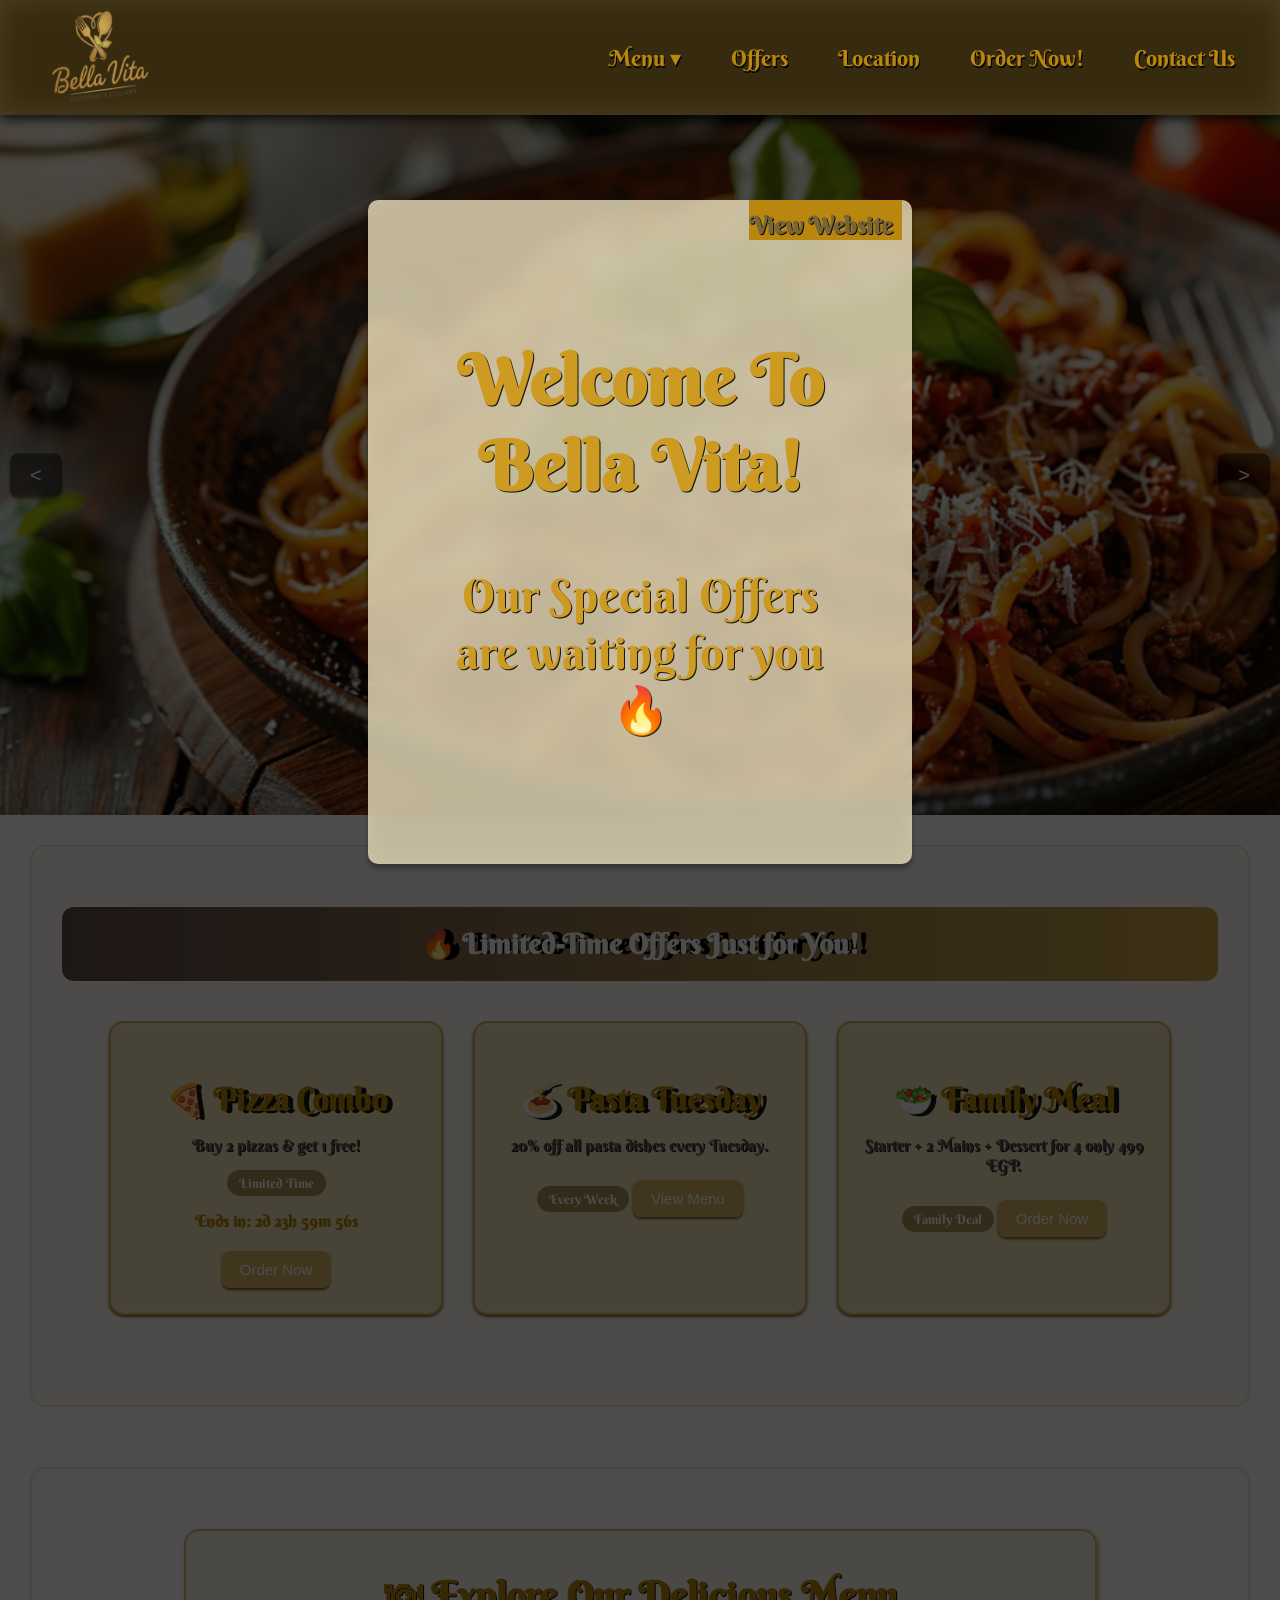
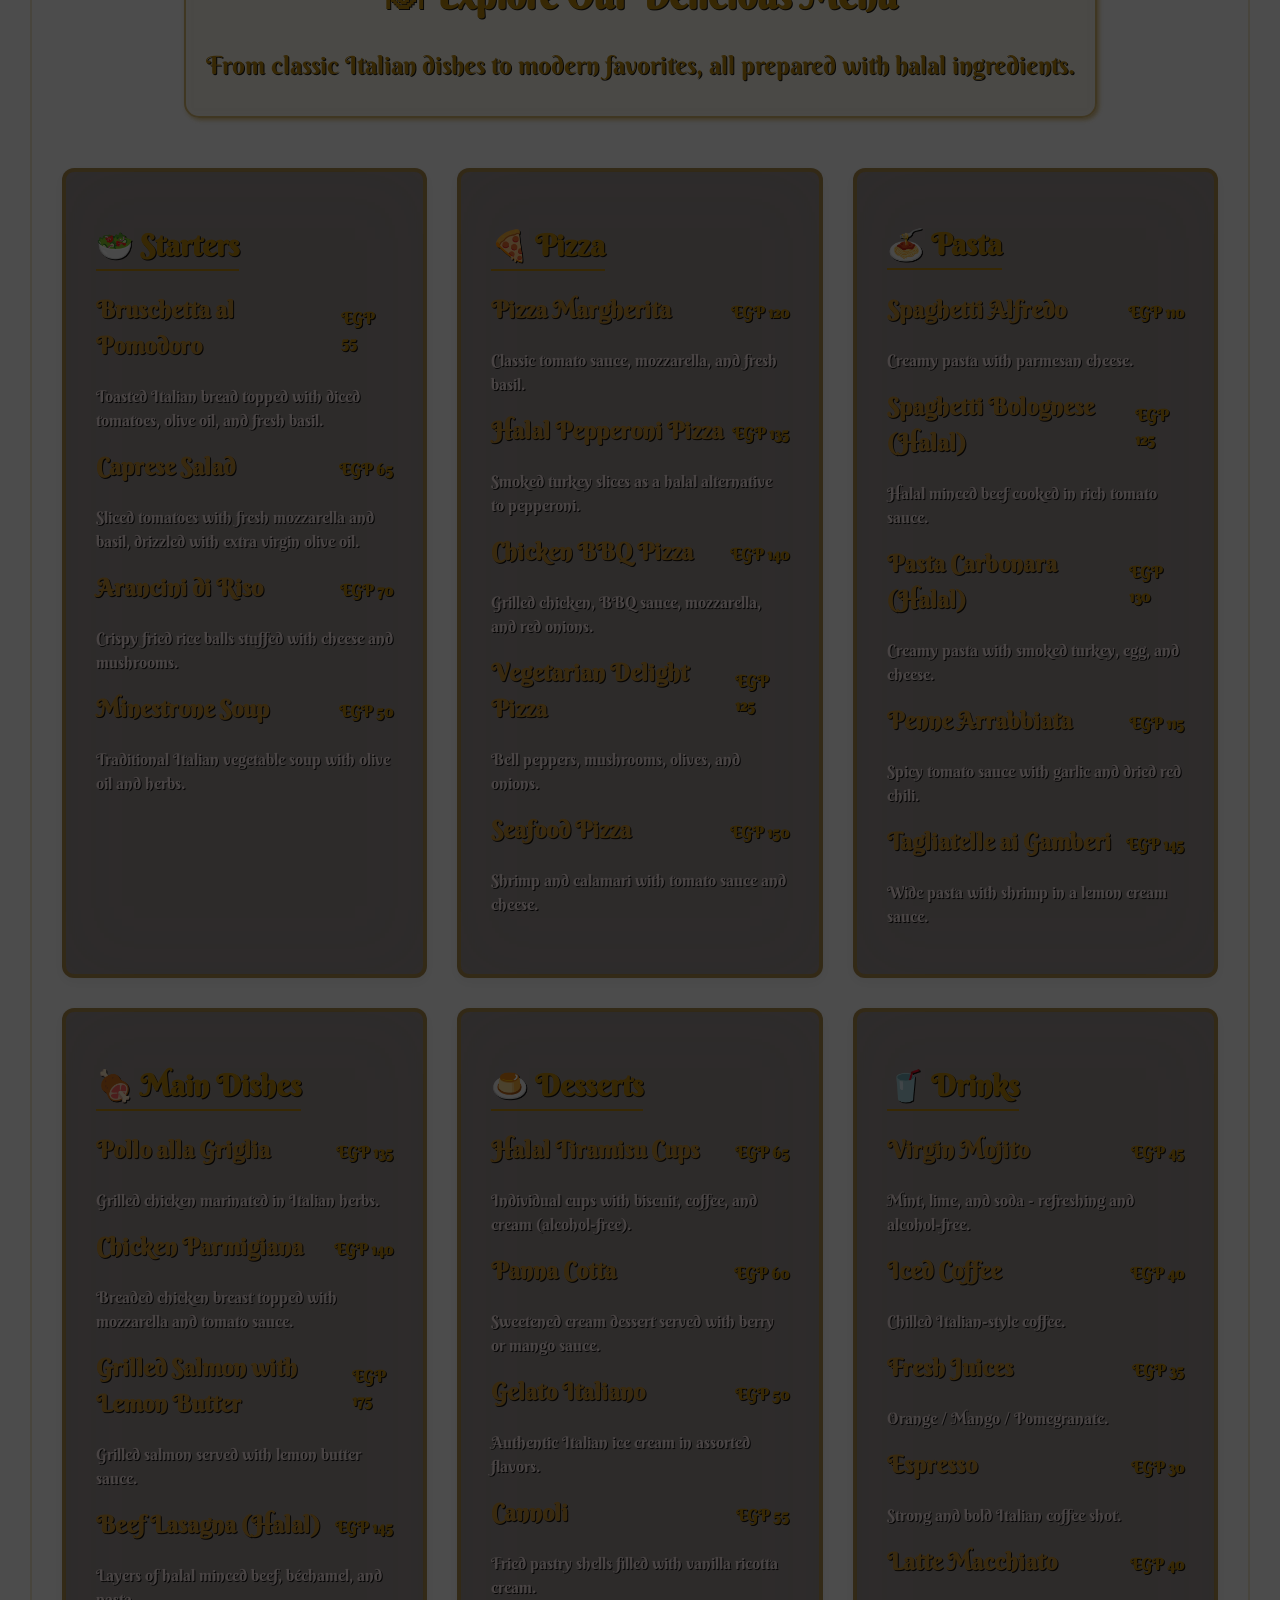
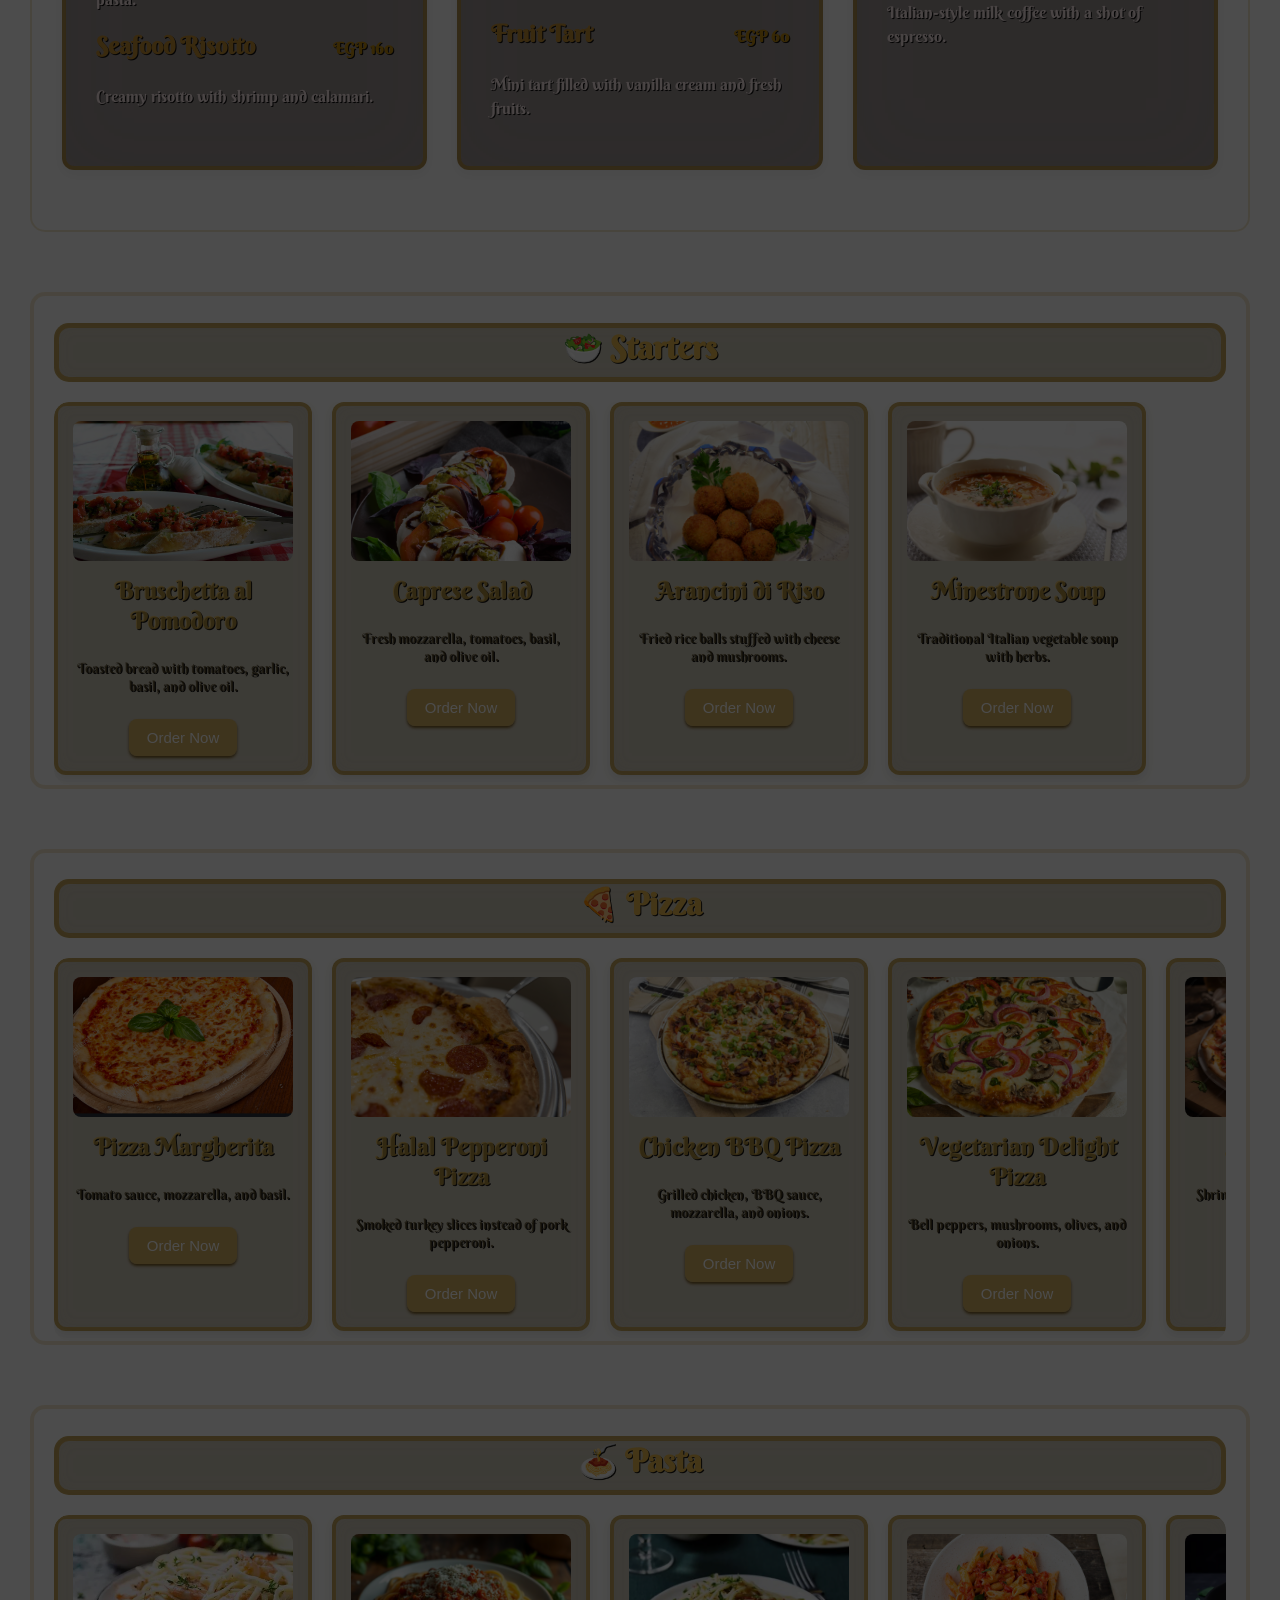
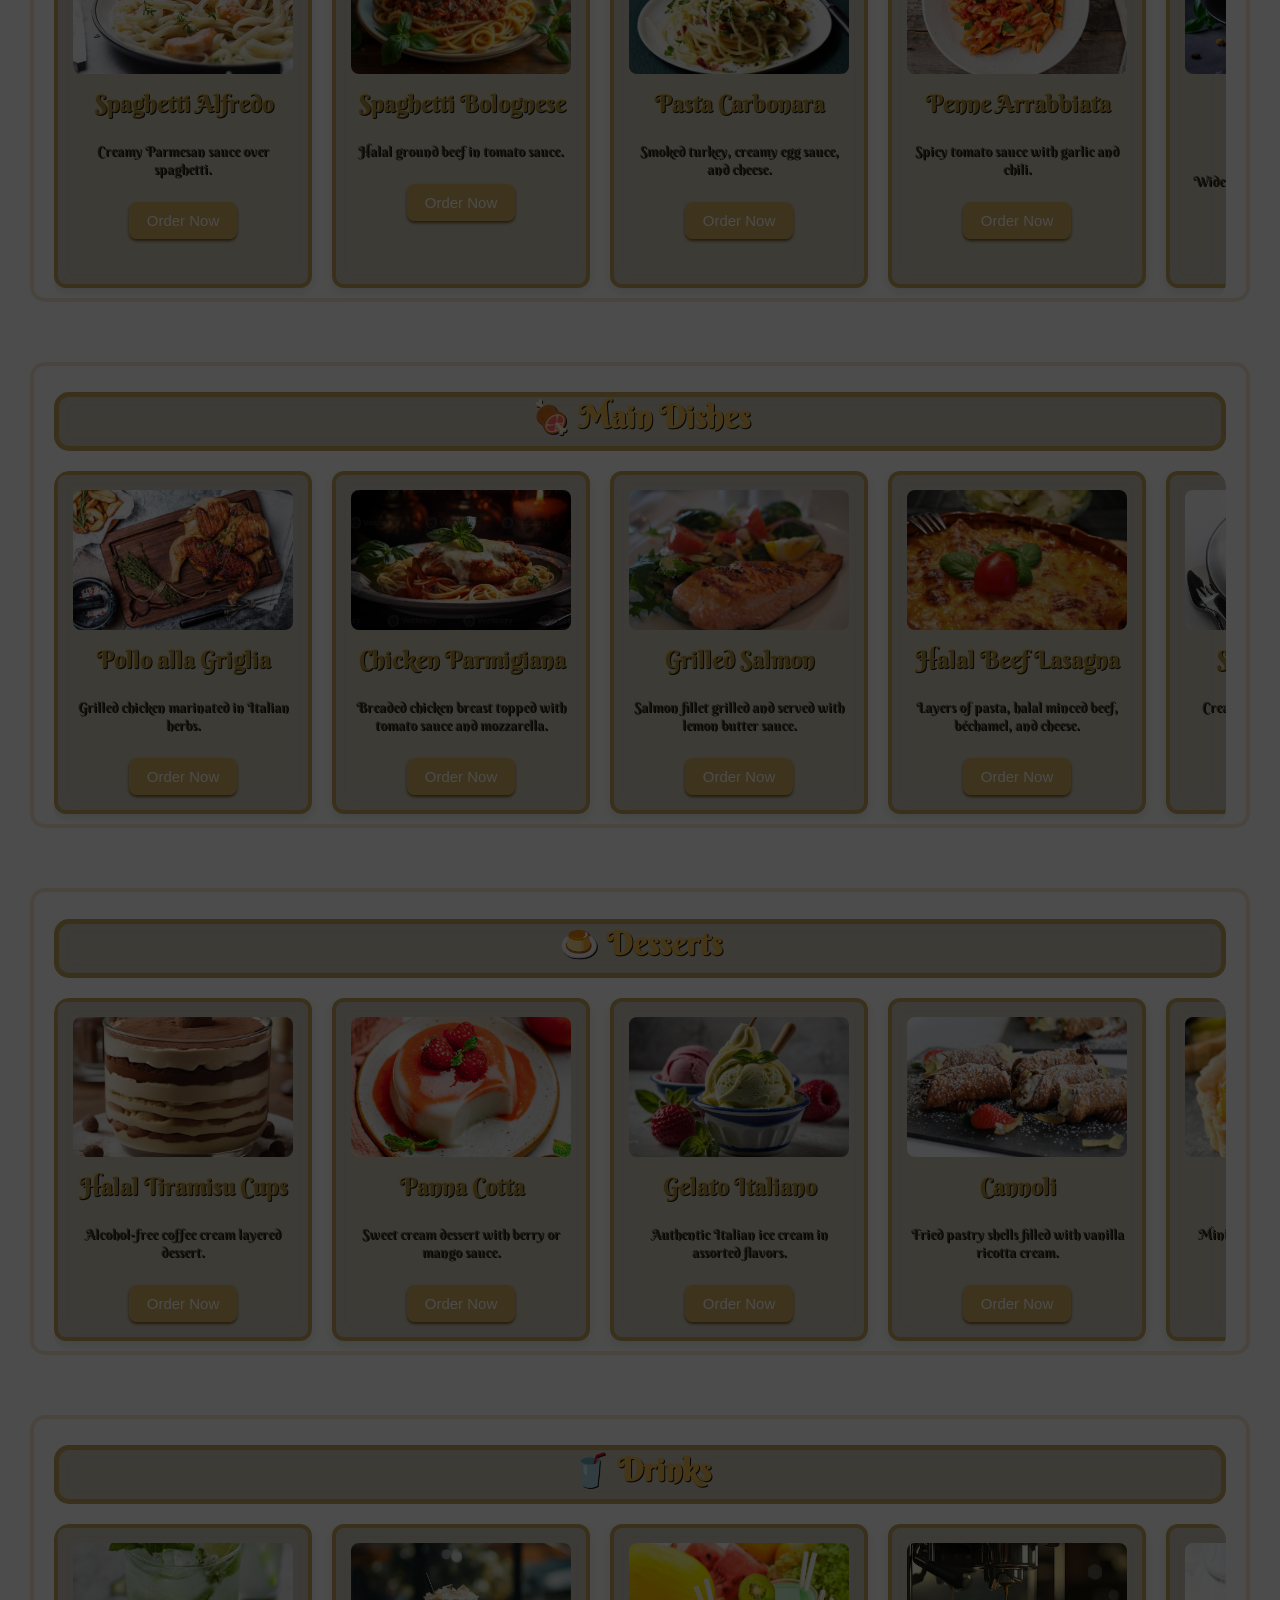
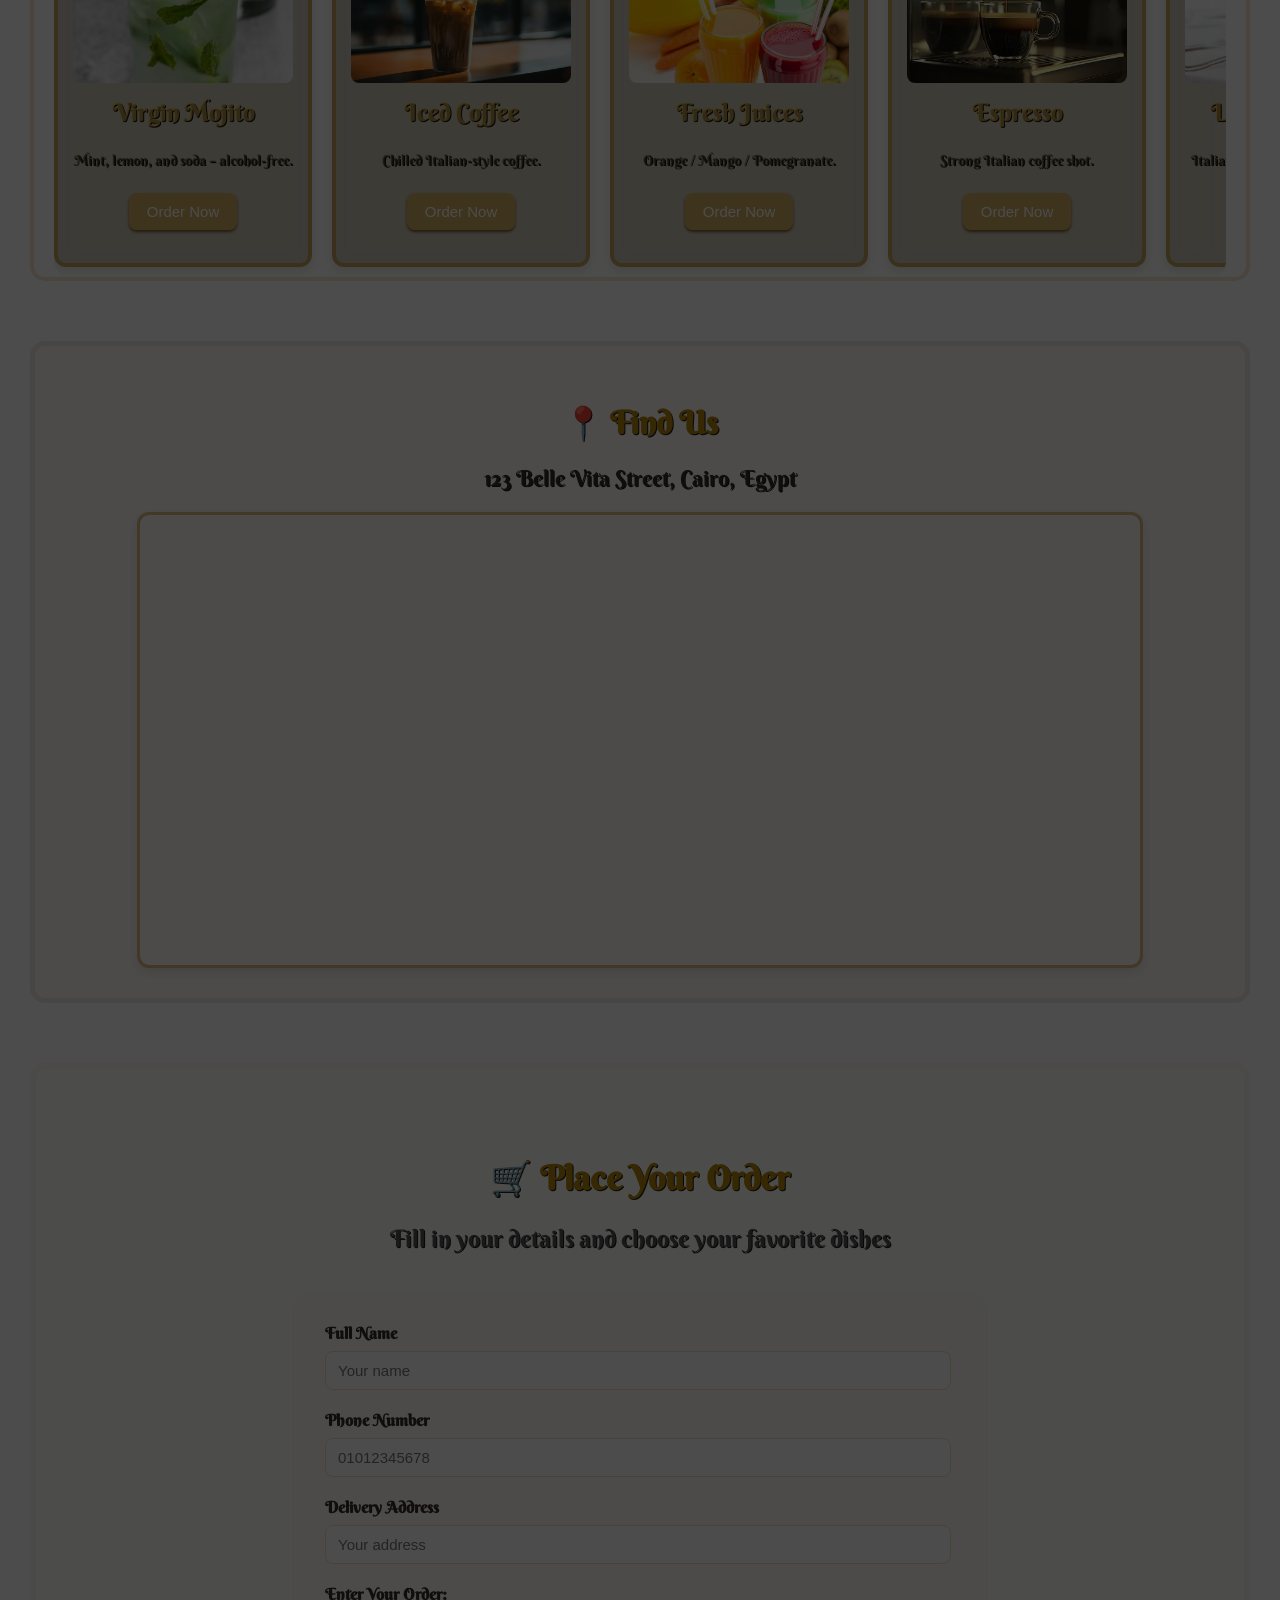
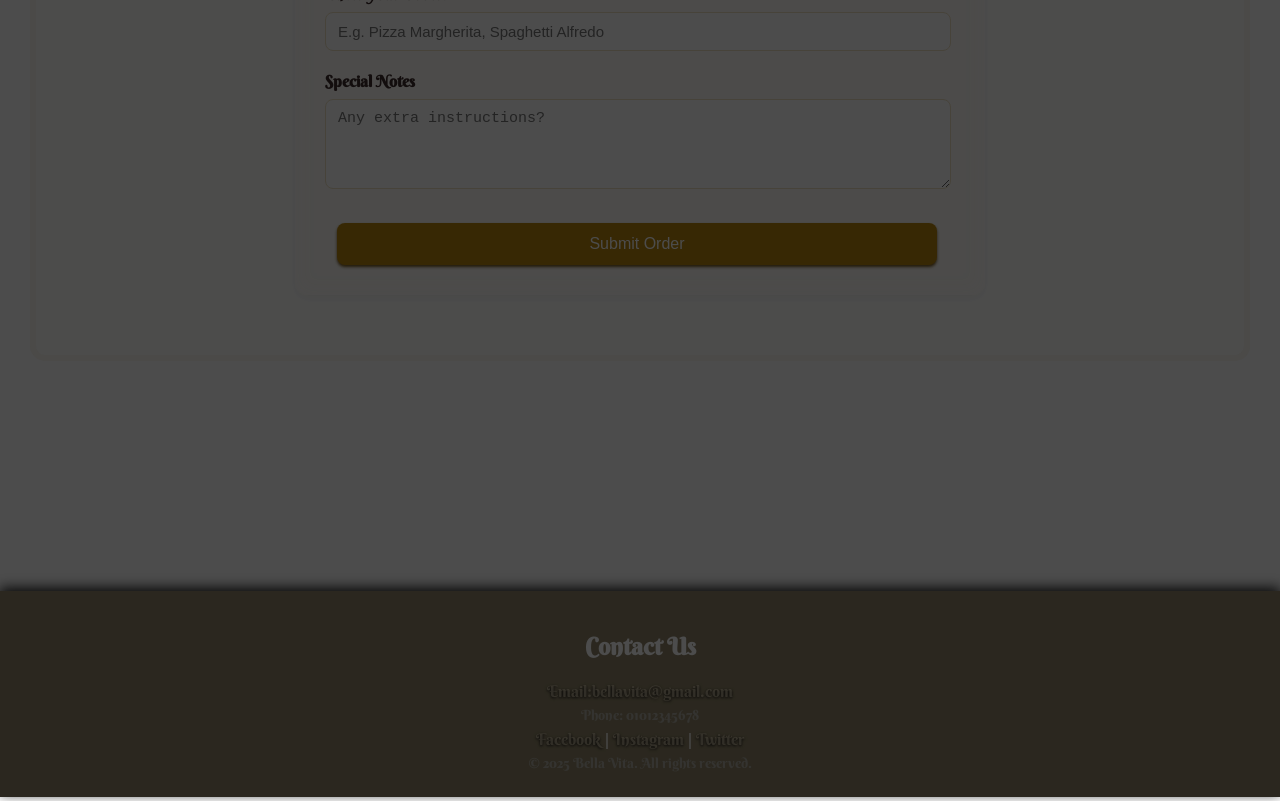
==== commit 94a44161: "editing" ====
--- a/index.html
+++ b/index.html
@@ -30,7 +30,7 @@
 
     <!-- HEADER Section -->
     <header>
-        <img id="logo" src="logo.png" alt="Bella Vita">
+        <img id="logo" src="images/logo.png" alt="Bella Vita">
         <!-- Nav BAR -->
         <nav>
             <ul class="navbar">
@@ -58,9 +58,10 @@
         <section class="hero-section">
             <div class="slider-container">
                 <div class="slider-images">
-                    <img src="pizza-1179404_1280.jpg" alt="dish 1">
-                    <img src="pngtree-pork-bolognese-spaghetti-with-parmesan-cheese-image_15660833.jpg" alt="dish 2">
-                    <img src="Penne-Arrabbiata.jpg" alt="dish 3">
+                    <img src="images/pizza-1179404_1280.jpg" alt="dish 1">
+                    <img src="images/pngtree-pork-bolognese-spaghetti-with-parmesan-cheese-image_15660833.jpg"
+                        alt="dish 2">
+                    <img src="images/Penne-Arrabbiata.jpg" alt="dish 3">
                 </div>
                 <button class="prev-btn">
                     < </button>
@@ -396,28 +397,28 @@
         <div class="scroll-container">
             <!-- DEFINNIG MENU CARD -->
             <div class="menu-card">
-                <img src="bruschetta-887336_1280.jpg" alt="Bruschetta">
+                <img src="images/bruschetta-887336_1280.jpg" alt="Bruschetta">
                 <h3>Bruschetta al Pomodoro</h3>
                 <p>Toasted bread with tomatoes, garlic, basil, and olive oil.</p>
                 <button onclick="location.href='#orders'">Order Now</button>
             </div>
             <!-- DEFINNIG MENU CARD -->
             <div class="menu-card">
-                <img src="salad-1934944_1920.jpg" alt="Caprese Salad">
+                <img src="images/salad-1934944_1920.jpg" alt="Caprese Salad">
                 <h3>Caprese Salad</h3>
                 <p>Fresh mozzarella, tomatoes, basil, and olive oil.</p>
                 <button onclick="location.href='#orders'">Order Now</button>
             </div>
             <!-- DEFINNIG MENU CARD -->
             <div class="menu-card">
-                <img src="R.jpeg" alt="Arancini">
+                <img src="images/R.jpeg" alt="Arancini">
                 <h3>Arancini di Riso</h3>
                 <p>Fried rice balls stuffed with cheese and mushrooms.</p>
                 <button onclick="location.href='#orders'">Order Now</button>
             </div>
             <!-- DEFINNIG MENU CARD -->
             <div class="menu-card">
-                <img src="soup-8021569_1280.jpg" alt="Minestrone">
+                <img src="images/soup-8021569_1280.jpg" alt="Minestrone">
                 <h3>Minestrone Soup</h3>
                 <p>Traditional Italian vegetable soup with herbs.</p>
                 <button onclick="location.href='#orders'">Order Now</button>
@@ -430,35 +431,35 @@
         <div class="scroll-container">
             <!-- DEFINNIG MENU CARD -->
             <div class="menu-card">
-                <img src="stock-photo-pizza-margarita-115926238.jpg" alt="Margherita">
+                <img src="images/stock-photo-pizza-margarita-115926238.jpg" alt="Margherita">
                 <h3>Pizza Margherita</h3>
                 <p>Tomato sauce, mozzarella, and basil.</p>
                 <button onclick="location.href='#orders'">Order Now</button>
             </div>
             <!-- DEFINNIG MENU CARD -->
             <div class="menu-card">
-                <img src="pizza-1179404_1280.jpg" alt="Halal Pepperoni">
+                <img src="images/pizza-1179404_1280.jpg" alt="Halal Pepperoni">
                 <h3>Halal Pepperoni Pizza</h3>
                 <p>Smoked turkey slices instead of pork pepperoni.</p>
                 <button onclick="location.href='#orders'">Order Now</button>
             </div>
             <!-- DEFINNIG MENU CARD -->
             <div class="menu-card">
-                <img src="BBQ-Chicken-Pizza-13-of-19-1024x683.jpg" alt="BBQ Chicken">
+                <img src="images/BBQ-Chicken-Pizza-13-of-19-1024x683.jpg" alt="BBQ Chicken">
                 <h3>Chicken BBQ Pizza</h3>
                 <p>Grilled chicken, BBQ sauce, mozzarella, and onions.</p>
                 <button onclick="location.href='#orders'">Order Now</button>
             </div>
             <!-- DEFINNIG MENU CARD -->
             <div class="menu-card">
-                <img src="Vegie-Deight-Pizza-1.png" alt="Vegetarian Pizza">
+                <img src="images/Vegie-Deight-Pizza-1.png" alt="Vegetarian Pizza">
                 <h3>Vegetarian Delight Pizza</h3>
                 <p>Bell peppers, mushrooms, olives, and onions.</p>
                 <button onclick="location.href='#orders'">Order Now</button>
             </div>
             <!-- DEFINNIG MENU CARD -->
             <div class="menu-card">
-                <img src="free-tasty-seafood-pizza-image_999195-235.jpg" alt="Seafood Pizza">
+                <img src="images/free-tasty-seafood-pizza-image_999195-235.jpg" alt="Seafood Pizza">
                 <h3>Seafood Pizza</h3>
                 <p>Shrimp and calamari with tomato sauce and cheese.</p>
                 <button onclick="location.href='#orders'">Order Now</button>
@@ -471,35 +472,35 @@
         <div class="scroll-container">
             <!-- DEFINNIG MENU CARD -->
             <div class="menu-card">
-                <img src="Spaghetti-Alfredo.jpg" alt="Alfredo">
+                <img src="images/Spaghetti-Alfredo.jpg" alt="Alfredo">
                 <h3>Spaghetti Alfredo</h3>
                 <p>Creamy Parmesan sauce over spaghetti.</p>
                 <button onclick="location.href='#orders'">Order Now</button>
             </div>
             <div class="menu-card">
                 <!-- DEFINNIG MENU CARD -->
-                <img src="Spaghetti-Bolognese-1024x585.jpg" alt="Bolognese">
+                <img src="images/Spaghetti-Bolognese-1024x585.jpg" alt="Bolognese">
                 <h3>Spaghetti Bolognese</h3>
                 <p>Halal ground beef in tomato sauce.</p>
                 <button onclick="location.href='#orders'">Order Now</button>
             </div>
             <div class="menu-card">
                 <!-- DEFINNIG MENU CARD -->
-                <img src="th.jpeg" alt="Carbonara">
+                <img src="images/th.jpeg" alt="Carbonara">
                 <h3>Pasta Carbonara</h3>
                 <p>Smoked turkey, creamy egg sauce, and cheese.</p>
                 <button onclick="location.href='#orders'">Order Now</button>
             </div>
             <!-- DEFINNIG MENU CARD -->
             <div class="menu-card">
-                <img src="Penne-Arrabbiata.jpg" alt="Arrabbiata">
+                <img src="images/Penne-Arrabbiata.jpg" alt="Arrabbiata">
                 <h3>Penne Arrabbiata</h3>
                 <p>Spicy tomato sauce with garlic and chili.</p>
                 <button onclick="location.href='#orders'">Order Now</button>
             </div>
             <!-- DEFINNIG MENU CARD -->
             <div class="menu-card">
-                <img src="Tagliatelle-ai-Gamberi.jpg" alt="Seafood Risotto">
+                <img src="images/Tagliatelle-ai-Gamberi.jpg" alt="Seafood Risotto">
                 <h3>Tagliatelle ai Gamberi</h3>
                 <p>Wide pasta with shrimp in a lemon cream sauce.</p>
                 <button onclick="location.href='#orders'">Order Now</button>
@@ -512,35 +513,35 @@
         <div class="scroll-container">
             <!-- DEFINNIG MENU CARD -->
             <div class="menu-card">
-                <img src="pollo-alla-griglia.jpg" alt="Pollo alla Griglia">
+                <img src="images/pollo-alla-griglia.jpg" alt="Pollo alla Griglia">
                 <h3>Pollo alla Griglia</h3>
                 <p>Grilled chicken marinated in Italian herbs.</p>
                 <button onclick="location.href='#orders'">Order Now</button>
             </div>
             <!-- DEFINNIG MENU CARD -->
             <div class="menu-card">
-                <img src="Chicken-Parmigiana.jpg" alt="Chicken Parmigiana">
+                <img src="images/Chicken-Parmigiana.jpg" alt="Chicken Parmigiana">
                 <h3>Chicken Parmigiana</h3>
                 <p>Breaded chicken breast topped with tomato sauce and mozzarella.</p>
                 <button onclick="location.href='#orders'">Order Now</button>
             </div>
             <!-- DEFINNIG MENU CARD -->
             <div class="menu-card">
-                <img src="new-years-eve-518032_1280.jpg" alt="Grilled Salmon">
+                <img src="images/new-years-eve-518032_1280.jpg" alt="Grilled Salmon">
                 <h3>Grilled Salmon</h3>
                 <p>Salmon fillet grilled and served with lemon butter sauce.</p>
                 <button onclick="location.href='#orders'">Order Now</button>
             </div>
             <!-- DEFINNIG MENU CARD -->
             <div class="menu-card">
-                <img src="lasagna-1900529_1280.jpg" alt="Halal Beef Lasagna">
+                <img src="images/lasagna-1900529_1280.jpg" alt="Halal Beef Lasagna">
                 <h3>Halal Beef Lasagna</h3>
                 <p>Layers of pasta, halal minced beef, béchamel, and cheese.</p>
                 <button onclick="location.href='#orders'">Order Now</button>
             </div>
             <!-- DEFINNIG MENU CARD -->
             <div class="menu-card">
-                <img src="seafood-risotto-39585-1.jpeg" alt="Seafood Risotto">
+                <img src="images/seafood-risotto-39585-1.jpeg" alt="Seafood Risotto">
                 <h3>Seafood Risotto</h3>
                 <p>Creamy risotto with shrimp and calamari.</p>
                 <button onclick="location.href='#orders'">Order Now</button>
@@ -553,35 +554,36 @@
         <div class="scroll-container">
             <!-- DEFINNIG MENU CARD -->
             <div class="menu-card">
-                <img src="tiramisu-8503073_1280.jpg" alt="Tiramisu">
+                <img src="images/tiramisu-8503073_1280.jpg" alt="Tiramisu">
                 <h3>Halal Tiramisu Cups</h3>
                 <p>Alcohol-free coffee cream layered dessert.</p>
                 <button onclick="location.href='#orders'">Order Now</button>
             </div>
             <!-- DEFINNIG MENU CARD -->
             <div class="menu-card">
-                <img src="creamy-vegan-panna-cotta-dairy-free-fresh-and-light-dessert-thumb-12.jpg" alt="Panna Cotta">
+                <img src="images/creamy-vegan-panna-cotta-dairy-free-fresh-and-light-dessert-thumb-12.jpg"
+                    alt="Panna Cotta">
                 <h3>Panna Cotta</h3>
                 <p>Sweet cream dessert with berry or mango sauce.</p>
                 <button onclick="location.href='#orders'">Order Now</button>
             </div>
             <!-- DEFINNIG MENU CARD -->
             <div class="menu-card">
-                <img src="Traditional-Italian-Gelato-featured.jpg" alt="Gelato Italiano">
+                <img src="images/Traditional-Italian-Gelato-featured.jpg" alt="Gelato Italiano">
                 <h3>Gelato Italiano</h3>
                 <p>Authentic Italian ice cream in assorted flavors.</p>
                 <button onclick="location.href='#orders'">Order Now</button>
             </div>
             <!-- DEFINNIG MENU CARD -->
             <div class="menu-card">
-                <img src="ITqNOK2c-Free-Cannoli-at-BiCE-MAre(1)-1200x800.jpg" alt="Cannoli">
+                <img src="images/ITqNOK2c-Free-Cannoli-at-BiCE-MAre(1)-1200x800.jpg" alt="Cannoli">
                 <h3>Cannoli</h3>
                 <p>Fried pastry shells filled with vanilla ricotta cream.</p>
                 <button onclick="location.href='#orders'">Order Now</button>
             </div>
             <!-- DEFINNIG MENU CARD -->
             <div class="menu-card">
-                <img src="Fruit-Tart.jpeg" alt="Fruit Tart">
+                <img src="images/Fruit-Tart.jpeg" alt="Fruit Tart">
                 <h3>Fruit Tart</h3>
                 <p>Mini tart with vanilla cream and fresh fruits.</p>
                 <button onclick="location.href='#orders'">Order Now</button>
@@ -594,35 +596,36 @@
         <div class="scroll-container">
             <!-- DEFINNIG MENU CARD -->
             <div class="menu-card">
-                <img src="virgin-mojito-3.jpg" alt="Virgin Mojito">
+                <img src="images/virgin-mojito-3.jpg" alt="Virgin Mojito">
                 <h3>Virgin Mojito</h3>
                 <p>Mint, lemon, and soda – alcohol-free.</p>
                 <button onclick="location.href='#orders'">Order Now</button>
             </div>
             <!-- DEFINNIG MENU CARD -->
             <div class="menu-card">
-                <img src="pumpkin-spice-latte-iced-coffee-background-generative-ai-free-photo.jpg" alt="Iced Coffee">
+                <img src="images/pumpkin-spice-latte-iced-coffee-background-generative-ai-free-photo.jpg"
+                    alt="Iced Coffee">
                 <h3>Iced Coffee</h3>
                 <p>Chilled Italian-style coffee.</p>
                 <button onclick="location.href='#orders'">Order Now</button>
             </div>
             <!-- DEFINNIG MENU CARD -->
             <div class="menu-card">
-                <img src="Fresh-Juices.jpg" alt="Fresh Juices">
+                <img src="images/Fresh-Juices.jpg" alt="Fresh Juices">
                 <h3>Fresh Juices</h3>
                 <p>Orange / Mango / Pomegranate.</p>
                 <button onclick="location.href='#orders'">Order Now</button>
             </div>
             <!-- DEFINNIG MENU CARD -->
             <div class="menu-card">
-                <img src="Espresso2.jpg" alt="Espresso">
+                <img src="images/Espresso2.jpg" alt="Espresso">
                 <h3>Espresso</h3>
                 <p>Strong Italian coffee shot.</p>
                 <button onclick="location.href='#orders'">Order Now</button>
             </div>
             <!-- DEFINNIG MENU CARD -->
             <div class="menu-card">
-                <img src="coffee-431121_1280.jpg" alt="Latte Macchiato">
+                <img src="images/coffee-431121_1280.jpg" alt="Latte Macchiato">
                 <h3>Latte Macchiato</h3>
                 <p>Italian-style milk coffee with a shot of espresso.</p>
                 <button onclick="location.href='#orders'">Order Now</button>
--- a/style.css
+++ b/style.css
@@ -17,7 +17,7 @@
     margin: 0;
     padding: 0;
     font-family: "Berkshire Swash", serif;
-    background-image: linear-gradient(#ebd6a78a), url('dish.jpg');
+    background-image: linear-gradient(#ebd6a78a), url('images/dish.jpg');
     background-size: cover;
     background-attachment: fixed;
     background-position: center;
@@ -223,6 +223,7 @@
     font-family: 'Berkshire Swash', serif;
     font-size: 46px;
     backdrop-filter: blur(10px);
+    width: 30%;
 }
 
 .popup-btn {
@@ -755,6 +756,7 @@
         padding: 0;
         font-family: sans-serif;
         width: 100vw;
+        margin-right: 0;
         /* margin-left: 3vw; */
     }
 
@@ -764,8 +766,14 @@
     }
 
     .popup-overlay {
-        width: 100vw;
+        width: 112vw;
+        height: 1825vh;
         font-size: small;
+    }
+
+    .popup-content {
+        width: 50%;
+        font-size: 24px;
     }
 
     .main-container {
@@ -794,8 +802,9 @@
         flex-direction: column;
         height: auto;
         padding: 10px 20px;
-        width: 100vw;
+        width: 112vw;
         box-sizing: border-box;
+        margin-right: 0;
     }
 
     #logo {
@@ -806,7 +815,8 @@
     }
 
     .hero-section {
-        width: 100vw;
+        width: 112vw;
+        margin-right: 0;
     }
 
     nav a {
@@ -816,7 +826,7 @@
 
     .offers-section {
         /* margin-left: 15vw; */
-        margin: 0;
+        margin-right: 0;
     }
 
     .offer-card {
@@ -830,11 +840,11 @@
     }
 
     .menu-section {
-        margin: 0;
+        margin-right: 0;
     }
 
     .menu-section-details {
-        margin: 0;
+        margin-right: 0;
     }
 
     .menu-card:hover {
@@ -844,11 +854,11 @@
     }
 
     .location-section {
-        margin: 0;
+        margin-right: 0;
     }
 
     .orders-section {
-        margin: 0;
+        margin-right: 0;
     }
 
     .order-form {
